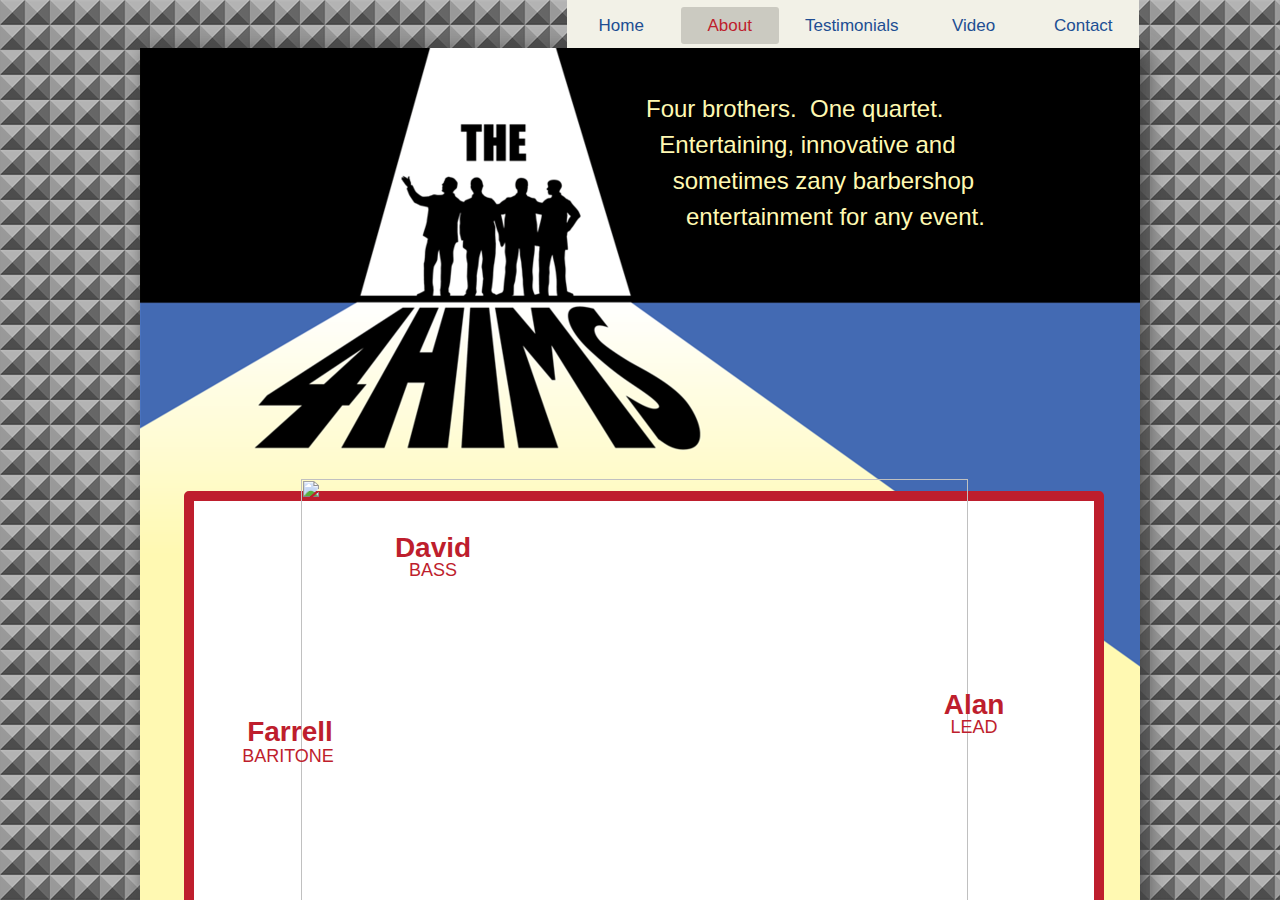
==== about.html @ 3b6078d9 "initial commit" ====
<!DOCTYPE html>
<!-- saved from url=(0074)https://web.archive.org/web/20180715081155/http://www.4hims.com/about.html -->
<html lang="en" dir="ltr" data-tcc-ignore="">
  <head>
    <meta http-equiv="Content-Type" content="text/html; charset=UTF-8">
    <script type="text/javascript" src="./about_files/300lo.json"></script><script type="text/javascript" src="./about_files/1.txt"></script><script src="./about_files/analytics.js" type="text/javascript"></script>
    <script type="text/javascript">window.addEventListener('DOMContentLoaded',function(){var v=archive_analytics.values;v.service='wb';v.server_name='wwwb-app224.us.archive.org';v.server_ms=283;archive_analytics.send_pageview({});});</script>
    <script type="text/javascript" src="./about_files/bundle-playback.js" charset="utf-8"></script>
    <script type="text/javascript" src="./about_files/wombat.js" charset="utf-8"></script>
    <script type="text/javascript">
      __wm.init("https://web.archive.org/web");
      __wm.wombat("http://www.4hims.com:80/about.html","20180715081155","https://web.archive.org/","web","/_static/",
           "1531642315");
    </script>
    <link rel="stylesheet" type="text/css" href="./about_files/banner-styles.css">
    <link rel="stylesheet" type="text/css" href="./about_files/iconochive.css">
    <!-- End Wayback Rewrite JS Include -->
    <title>About</title>
    <meta http-equiv="X-UA-Compatible" content="IE=edge,chrome=1">
    <link rel="stylesheet" type="text/css" href="./about_files/css">
    <link rel="stylesheet" type="text/css" href="./about_files/css(1)">
    <link rel="stylesheet" type="text/css" href="./about_files/site.css">
    <script> if (typeof ($sf) === "undefined") { $sf = { baseUrl: "https://web.archive.org/web/20180715081155/https://img4.wsimg.com/wst/v7/WSB7_J_20151009_1433_more-dict_8014/v2", skin: "app", preload: 0, require: { jquery: "https://web.archive.org/web/20180715081155/https://img4.wsimg.com/wst/v7/WSB7_J_20151009_1433_more-dict_8014/v2/libs/jquery/jq.js", paths: { "wsbcore": "common/wsb/core", "knockout": "libs/knockout/knockout" } } }; } </script><script id="duel" src="./about_files/duel.js"></script><script charset="utf-8" async="" src="./about_files/jq.js"></script><script> define('jquery', ['jq!starfield/jquery.mod'], function(m) { return m; }); define('appconfig', [], { documentDownloadBaseUrl: 'https://web.archive.org/web/20180715081155/http://nebula.wsimg.com' }); </script>
    <meta http-equiv="Content-Location" content="about.html">
    <meta name="generator" content="Starfield Technologies; Go Daddy Website Builder 7.0.5350">
    <meta property="og:type" content="website">
    <meta property="og:title" content="About">
    <meta property="og:site_name" content="The 4 Hims">
    <meta property="og:url" content="https://web.archive.org/web/20180715081155/http://4hims.com/about.html">
    <meta property="og:image" content="//web.archive.org/web/20180715081155im_/http://nebula.wsimg.com/2440d87da1da77e76c2a30c4ab5cdee6?AccessKeyId=3E185FDCDA53F4D11194&amp;disposition=0&amp;alloworigin=1">
    <script charset="utf-8" async="" src="./about_files/cookiemanager.js"></script><script charset="utf-8" async="" src="./about_files/iebackground.js"></script>
    <style type="text/css">.at-icon{fill:#fff;border:0}.at-icon-wrapper{display:inline-block;overflow:hidden}a .at-icon-wrapper{cursor:pointer}.at-rounded,.at-rounded-element .at-icon-wrapper{border-radius:12%}.at-circular,.at-circular-element .at-icon-wrapper{border-radius:50%}.addthis_32x32_style .at-icon{width:2pc;height:2pc}.addthis_24x24_style .at-icon{width:24px;height:24px}.addthis_20x20_style .at-icon{width:20px;height:20px}.addthis_16x16_style .at-icon{width:1pc;height:1pc}#at16lb{display:none;position:absolute;top:0;left:0;width:100%;height:100%;z-index:1001;background-color:#000;opacity:.001}#at_complete,#at_error,#at_share,#at_success{position:static!important}.at15dn{display:none}#at15s,#at16p,#at16p form input,#at16p label,#at16p textarea,#at_share .at_item{font-family:arial,helvetica,tahoma,verdana,sans-serif!important;font-size:9pt!important;outline-style:none;outline-width:0;line-height:1em}* html #at15s.mmborder{position:absolute!important}#at15s.mmborder{position:fixed!important;width:250px!important}#at15s{background:url('background.png');float:none;line-height:1em;margin:0;overflow:visible;padding:5px;text-align:left;position:absolute}#at15s a,#at15s span{outline:0;direction:ltr;text-transform:none}#at15s .at-label{margin-left:5px}#at15s .at-icon-wrapper{width:1pc;height:1pc;vertical-align:middle}#at15s .at-icon{width:1pc;height:1pc}.at4-icon{display:inline-block;background-repeat:no-repeat;background-position:top left;margin:0;overflow:hidden;cursor:pointer}.addthis_16x16_style .at4-icon,.addthis_default_style .at4-icon,.at4-icon,.at-16x16{width:1pc;height:1pc;line-height:1pc;background-size:1pc!important}.addthis_32x32_style .at4-icon,.at-32x32{width:2pc;height:2pc;line-height:2pc;background-size:2pc!important}.addthis_24x24_style .at4-icon,.at-24x24{width:24px;height:24px;line-height:24px;background-size:24px!important}.addthis_20x20_style .at4-icon,.at-20x20{width:20px;height:20px;line-height:20px;background-size:20px!important}.at4-icon.circular,.circular .at4-icon,.circular.aticon{border-radius:50%}.at4-icon.rounded,.rounded .at4-icon{border-radius:4px}.at4-icon-left{float:left}#at15s .at4-icon{text-indent:20px;padding:0;overflow:visible;white-space:nowrap;background-size:1pc;width:1pc;height:1pc;background-position:top left;display:inline-block;line-height:1pc}.addthis_vertical_style .at4-icon,.at4-follow-container .at4-icon{margin-right:5px}html>body #at15s{width:250px!important}#at15s.atm{background:none!important;padding:0!important;width:10pc!important}#at15s_inner{background:#fff;border:1px solid #fff;margin:0}#at15s_head{position:relative;background:#f2f2f2;padding:4px;cursor:default;border-bottom:1px solid #e5e5e5}.at15s_head_success{background:#cafd99!important;border-bottom:1px solid #a9d582!important}.at15s_head_success a,.at15s_head_success span{color:#000!important;text-decoration:none}#at15s_brand,#at15sptx,#at16_brand{position:absolute}#at15s_brand{top:4px;right:4px}.at15s_brandx{right:20px!important}a#at15sptx{top:4px;right:4px;text-decoration:none;color:#4c4c4c;font-weight:700}#at15sptx:hover{text-decoration:underline}#at16_brand{top:5px;right:30px;cursor:default}#at_hover{padding:4px}#at_hover .at_item,#at_share .at_item{background:#fff!important;float:left!important;color:#4c4c4c!important}#at_share .at_item .at-icon-wrapper{margin-right:5px}#at_hover .at_bold{font-weight:700;color:#000!important}#at_hover .at_item{width:7pc!important;padding:2px 3px!important;margin:1px;text-decoration:none!important}#at_hover .at_item.athov,#at_hover .at_item:focus,#at_hover .at_item:hover{margin:0!important}#at_hover .at_item.athov,#at_hover .at_item:focus,#at_hover .at_item:hover,#at_share .at_item.athov,#at_share .at_item:hover{background:#f2f2f2!important;border:1px solid #e5e5e5;color:#000!important;text-decoration:none}.ipad #at_hover .at_item:focus{background:#fff!important;border:1px solid #fff}.at15t{display:block!important;height:1pc!important;line-height:1pc!important;padding-left:20px!important;background-position:0 0;text-align:left}.addthis_button,.at15t{cursor:pointer}.addthis_toolbox a.at300b,.addthis_toolbox a.at300m{width:auto}.addthis_toolbox a{margin-bottom:5px;line-height:initial}.addthis_toolbox.addthis_vertical_style{width:200px}.addthis_button_facebook_like .fb_iframe_widget{line-height:100%}.addthis_button_facebook_like iframe.fb_iframe_widget_lift{max-width:none}.addthis_toolbox a.addthis_button_counter,.addthis_toolbox a.addthis_button_facebook_like,.addthis_toolbox a.addthis_button_facebook_send,.addthis_toolbox a.addthis_button_facebook_share,.addthis_toolbox a.addthis_button_foursquare,.addthis_toolbox a.addthis_button_google_plusone,.addthis_toolbox a.addthis_button_linkedin_counter,.addthis_toolbox a.addthis_button_pinterest_pinit,.addthis_toolbox a.addthis_button_stumbleupon_badge,.addthis_toolbox a.addthis_button_tweet{display:inline-block}.at-share-tbx-element .google_plusone_iframe_widget>span>div{vertical-align:top!important}.addthis_toolbox span.addthis_follow_label{display:none}.addthis_toolbox.addthis_vertical_style span.addthis_follow_label{display:block;white-space:nowrap}.addthis_toolbox.addthis_vertical_style a{display:block}.addthis_toolbox.addthis_vertical_style.addthis_32x32_style a{line-height:2pc;height:2pc}.addthis_toolbox.addthis_vertical_style .at300bs{margin-right:4px;float:left}.addthis_toolbox.addthis_20x20_style span{line-height:20px}.addthis_toolbox.addthis_32x32_style span{line-height:2pc}.addthis_toolbox.addthis_pill_combo_style .addthis_button_compact .at15t_compact,.addthis_toolbox.addthis_pill_combo_style a{float:left}.addthis_toolbox.addthis_pill_combo_style a.addthis_button_tweet{margin-top:-2px}.addthis_toolbox.addthis_pill_combo_style .addthis_button_compact .at15t_compact{margin-right:4px}.addthis_default_style .addthis_separator{margin:0 5px;display:inline}div.atclear{clear:both}.addthis_default_style .addthis_separator,.addthis_default_style .at4-icon,.addthis_default_style .at300b,.addthis_default_style .at300bo,.addthis_default_style .at300bs,.addthis_default_style .at300m{float:left}.at300b img,.at300bo img{border:0}a.at300b .at4-icon,a.at300m .at4-icon{display:block}.addthis_default_style .at300b,.addthis_default_style .at300bo,.addthis_default_style .at300m{padding:0 2px}.at300b,.at300bo,.at300bs,.at300m{cursor:pointer}.addthis_button_facebook_like.at300b:hover,.addthis_button_facebook_like.at300bs:hover,.addthis_button_facebook_send.at300b:hover,.addthis_button_facebook_send.at300bs:hover{opacity:1}.addthis_20x20_style .at15t,.addthis_20x20_style .at300bs{overflow:hidden;display:block;height:20px!important;width:20px!important;line-height:20px!important}.addthis_32x32_style .at15t,.addthis_32x32_style .at300bs{overflow:hidden;display:block;height:2pc!important;width:2pc!important;line-height:2pc!important}.at300bs{overflow:hidden;display:block;background-position:0 0;height:1pc;width:1pc;line-height:1pc!important}.addthis_default_style .at15t_compact,.addthis_default_style .at15t_expanded{margin-right:4px}#at_share .at_item{width:123px!important;padding:4px;margin-right:2px;border:1px solid #fff}#at16p{background:url('background.png');z-index:10000001;position:absolute;top:50%;left:50%;width:300px;padding:10px;margin:0 auto;margin-top:-185px;margin-left:-155px;font-family:arial,helvetica,tahoma,verdana,sans-serif;font-size:9pt;color:#5e5e5e}#at_share{margin:0;padding:0}#at16pt{position:relative;background:#f2f2f2;height:13px;padding:5px 10px}#at16pt a,#at16pt h4{font-weight:700}#at16pt h4{display:inline;margin:0;padding:0;font-size:9pt;color:#4c4c4c;cursor:default}#at16pt a{position:absolute;top:5px;right:10px;color:#4c4c4c;text-decoration:none;padding:2px}#at15sptx:focus,#at16pt a:focus{outline:thin dotted}#at15s #at16pf a{top:1px}#_atssh{width:1px!important;height:1px!important;border:0!important}.atm{width:10pc!important;padding:0;margin:0;line-height:9pt;letter-spacing:normal;font-family:arial,helvetica,tahoma,verdana,sans-serif;font-size:9pt;color:#444;background:url('background.png');padding:4px}.atm-f{text-align:right;border-top:1px solid #ddd;padding:5px 8px}.atm-i{background:#fff;border:1px solid #d5d6d6;padding:0;margin:0;box-shadow:1px 1px 5px rgba(0,0,0,.15)}.atm-s{margin:0!important;padding:0!important}.atm-s a:focus{border:transparent;outline:0;transition:none}#at_hover.atm-s a,.atm-s a{display:block;text-decoration:none;padding:4px 10px;color:#235dab!important;font-weight:400;font-style:normal;transition:none}#at_hover.atm-s .at_bold{color:#235dab!important}#at_hover.atm-s a:hover,.atm-s a:hover{background:#2095f0;text-decoration:none;color:#fff!important}#at_hover.atm-s .at_bold{font-weight:700}#at_hover.atm-s a:hover .at_bold{color:#fff!important}.atm-s a .at-label{vertical-align:middle;margin-left:5px;direction:ltr}.at_PinItButton{display:block;width:40px;height:20px;padding:0;margin:0;background-image:url(https://web.archive.org/web/20180715081155///s7.addthis.com/static/t00/pinit00.png);background-repeat:no-repeat}.at_PinItButton:hover{background-position:0 -20px}.addthis_toolbox .addthis_button_pinterest_pinit{position:relative}.at-share-tbx-element .fb_iframe_widget span{vertical-align:baseline!important}#at16pf{height:auto;text-align:right;padding:4px 8px}.at-privacy-info{position:absolute;left:7px;bottom:7px;cursor:pointer;text-decoration:none;font-family:helvetica,arial,sans-serif;font-size:10px;line-height:9pt;letter-spacing:.2px;color:#666}.at-privacy-info:hover{color:#000}.body .wsb-social-share .wsb-social-share-button-vert{padding-top:0;padding-bottom:0}.body .wsb-social-share.addthis_counter_style .addthis_button_tweet.wsb-social-share-button{padding-top:40px}.body .wsb-social-share.addthis_counter_style .addthis_button_google_plusone.wsb-social-share-button{padding-top:0}.body .wsb-social-share.addthis_counter_style .addthis_button_facebook_like.wsb-social-share-button{padding-top:21px}@media print{#at4-follow,#at4-share,#at4-thankyou,#at4-whatsnext,#at4m-mobile,#at15s,.at4,.at4-recommended{display:none!important}}@media screen and (max-width:400px){.at4win{width:100%}}@media screen and (max-height:700px) and (max-width:400px){.at4-thankyou-inner .at4-recommended-container{height:122px;overflow:hidden}.at4-thankyou-inner .at4-recommended .at4-recommended-item:first-child{border-bottom:1px solid #c5c5c5}}</style>
    <style type="text/css">.at-branding-logo{font-family:helvetica,arial,sans-serif;text-decoration:none;font-size:10px;display:inline-block;margin:2px 0;letter-spacing:.2px}.at-branding-logo .at-branding-icon{background-image:url("[data-uri]")}.at-branding-logo .at-branding-icon,.at-branding-logo .at-privacy-icon{display:inline-block;height:10px;width:10px;margin-left:4px;margin-right:3px;margin-bottom:-1px;background-repeat:no-repeat}.at-branding-logo .at-privacy-icon{background-image:url("[data-uri]")}.at-branding-logo span{text-decoration:none}.at-branding-logo .at-branding-addthis,.at-branding-logo .at-branding-powered-by{color:#666}.at-branding-logo .at-branding-addthis:hover{color:#333}.at-cv-with-image .at-branding-addthis,.at-cv-with-image .at-branding-addthis:hover{color:#fff}a.at-branding-logo:visited{color:initial}.at-branding-info{display:inline-block;padding:0 5px;color:#666;border:1px solid #666;border-radius:50%;font-size:10px;line-height:9pt;opacity:.7;transition:all .3s ease;text-decoration:none}.at-branding-info span{border:0;clip:rect(0 0 0 0);height:1px;margin:-1px;overflow:hidden;padding:0;position:absolute;width:1px}.at-branding-info:before{content:'i';font-family:Times New Roman}.at-branding-info:hover{color:#0780df;border-color:#0780df}</style>
    <script type="text/javascript" charset="utf-8" async="" src="./about_files/layers.b01bacf303e2cf5c81a0.js"></script>
    <style type="text/css">.at-share-dock.atss{top:auto;left:0;right:0;bottom:0;width:100%;max-width:100%;z-index:1000200;box-shadow:0 0 1px 1px #e2dfe2}.at-share-dock.at-share-dock-zindex-hide{z-index:-1!important}.at-share-dock.atss-top{bottom:auto;top:0}.at-share-dock a{width:auto;transition:none;color:#fff;text-decoration:none;box-sizing:content-box;-webkit-box-sizing:content-box;-moz-box-sizing:content-box}.at-share-dock a:hover{width:auto}.at-share-dock .at4-count{height:43px;padding:5px 0 0;line-height:20px;background:#fff;font-family:Helvetica neue,arial}.at-share-dock .at4-count span{width:100%}.at-share-dock .at4-count .at4-share-label{color:#848484;font-size:10px;letter-spacing:1px}.at-share-dock .at4-count .at4-counter{top:2px;position:relative;display:block;color:#222;font-size:22px}.at-share-dock.at-shfs-medium .at4-count{height:36px;line-height:1pc;padding-top:4px}.at-share-dock.at-shfs-medium .at4-count .at4-counter{font-size:18px}.at-share-dock.at-shfs-medium .at-share-btn .at-icon-wrapper,.at-share-dock.at-shfs-medium a .at-icon-wrapper{padding:6px 0}.at-share-dock.at-shfs-small .at4-count{height:26px;line-height:1;padding-top:3px}.at-share-dock.at-shfs-small .at4-count .at4-share-label{font-size:8px}.at-share-dock.at-shfs-small .at4-count .at4-counter{font-size:14px}.at-share-dock.at-shfs-small .at-share-btn .at-icon-wrapper,.at-share-dock.at-shfs-small a .at-icon-wrapper{padding:4px 0}</style>
    <style type="text/css">div.at-share-close-control.ats-dark,div.at-share-open-control-left.ats-dark,div.at-share-open-control-right.ats-dark{background:#262b30}div.at-share-close-control.ats-light,div.at-share-open-control-left.ats-light,div.at-share-open-control-right.ats-light{background:#fff}div.at-share-close-control.ats-gray,div.at-share-open-control-left.ats-gray,div.at-share-open-control-right.ats-gray{background:#f2f2f2}.atss{position:fixed;top:20%;width:3pc;z-index:100020;background:none}.at-share-close-control{position:relative;width:3pc;overflow:auto}.at-share-open-control-left{position:fixed;top:20%;z-index:100020;left:0;width:22px}.at-share-close-control .at4-arrow.at-left{float:right}.atss-left{left:0;float:left;right:auto}.atss-right{left:auto;float:right;right:0}.atss-right.at-share-close-control .at4-arrow.at-right{position:relative;right:0;overflow:auto}.atss-right.at-share-close-control .at4-arrow{float:left}.at-share-open-control-right{position:fixed;top:20%;z-index:100020;right:0;width:22px;float:right}.atss-right .at-share-close-control .at4-arrow{float:left}.atss.atss-right a{float:right}.atss.atss-right .at4-share-title{float:right;overflow:hidden}.atss .at-share-btn,.atss a{position:relative;display:block;width:3pc;margin:0;outline-offset:-1px;text-align:center;float:left;transition:width .15s ease-in-out;overflow:hidden;background:#e8e8e8;z-index:100030;cursor:pointer}.at-share-btn::-moz-focus-inner{border:0;padding:0}.atss-right .at-share-btn{float:right}.atss .at-share-btn{border:0;padding:0}.atss .at-share-btn:focus,.atss .at-share-btn:hover,.atss a:focus,.atss a:hover{width:4pc}.atss .at-share-btn .at-icon-wrapper,.atss a .at-icon-wrapper{display:block;padding:8px 0}.atss .at-share-btn:last-child,.atss a:last-child{border:none}.atss .at-share-btn span .at-icon,.atss a span .at-icon{position:relative;top:0;left:0;display:block;background-repeat:no-repeat;background-position:50% 50%;width:2pc;height:2pc;line-height:2pc;border:none;padding:0;margin:0 auto;overflow:hidden;cursor:pointer;cursor:hand}.at4-share .at-custom-sidebar-counter{font-family:Helvetica neue,arial;vertical-align:top;margin-right:4px;display:inline-block;text-align:center}.at4-share .at-custom-sidebar-count{font-size:17px;line-height:1.25em;color:#222}.at4-share .at-custom-sidebar-text{font-size:9px;line-height:1.25em;color:#888;letter-spacing:1px}.at4-share .at4-share-count-container{position:absolute;left:0;right:auto;top:auto;bottom:0;width:100%;color:#fff;background:inherit}.at4-share .at4-share-count,.at4-share .at4-share-count-container{line-height:1pc;font-size:10px}.at4-share .at4-share-count{text-indent:0;font-family:Arial,Helvetica Neue,Helvetica,sans-serif;font-weight:200;width:100%;height:1pc}.at4-share .at4-share-count-anchor{padding-bottom:8px;text-decoration:none;transition:padding .15s ease-in-out .15s,width .15s ease-in-out}</style>
    <style type="text/css">#at4-drawer-outer-container{top:0;width:20pc;position:fixed}#at4-drawer-outer-container.at4-drawer-inline{position:relative}#at4-drawer-outer-container.at4-drawer-inline.at4-drawer-right{float:right;right:0;left:auto}#at4-drawer-outer-container.at4-drawer-inline.at4-drawer-left{float:left;left:0;right:auto}#at4-drawer-outer-container.at4-drawer-shown,#at4-drawer-outer-container.at4-drawer-shown *{z-index:999999}#at4-drawer-outer-container,#at4-drawer-outer-container .at4-drawer-outer,#at-drawer{height:100%;overflow-y:auto;overflow-x:hidden}.at4-drawer-push-content-right-back{position:relative;right:0}.at4-drawer-push-content-right{position:relative;left:20pc!important}.at4-drawer-push-content-left-back{position:relative;left:0}.at4-drawer-push-content-left{position:relative;right:20pc!important}#at4-drawer-outer-container.at4-drawer-right{left:auto;right:-20pc}#at4-drawer-outer-container.at4-drawer-left{right:auto;left:-20pc}#at4-drawer-outer-container.at4-drawer-shown.at4-drawer-right{left:auto;right:0}#at4-drawer-outer-container.at4-drawer-shown.at4-drawer-left{right:auto;left:0}#at-drawer{top:0;z-index:9999999;height:100%;animation-duration:.4s}#at-drawer.drawer-push.at-right{right:-20pc}#at-drawer.drawer-push.at-left{left:-20pc}#at-drawer .at-recommended-label{padding:0 0 0 20px;color:#999;line-height:3pc;font-size:18px;font-weight:300;cursor:default}#at-drawer-arrow{width:30px;height:5pc}#at-drawer-arrow.ats-dark{background:#262b30}#at-drawer-arrow.ats-gray{background:#f2f2f2}#at-drawer-open-arrow{background-image:url([data-uri]);background-repeat:no-repeat;width:13px;height:23px;margin:28px 0 0 8px}.at-left #at-drawer-open-arrow{background-position:0 -46px}.ats-dark #at-drawer-open-arrow{background-position:0 -23px}.ats-dark.at-left #at-drawer-open-arrow{background-position:0 -69px}#at-drawer-arrow.at4-drawer-modern-browsers{position:fixed;top:40%;background-repeat:no-repeat;background-position:0 0!important;z-index:9999999}.at4-drawer-inline #at-drawer-arrow{position:absolute}#at-drawer-arrow.at4-drawer-modern-browsers.at-right{right:0}#at-drawer-arrow.at4-drawer-modern-browsers.at-left{left:0}.at4-drawer-push-animation-left{transition:left .4s ease-in-out .15s}.at4-drawer-push-animation-right{transition:right .4s ease-in-out .15s}#at-drawer.drawer-push.at4-drawer-push-animation-right{right:0}#at-drawer.drawer-push.at4-drawer-push-animation-right-back{right:-20pc!important}#at-drawer.drawer-push.at4-drawer-push-animation-left{left:0}#at-drawer.drawer-push.at4-drawer-push-animation-left-back{left:-20pc!important}#at-drawer .at4-closebutton.drawer-close{content:'X';color:#999;display:block;position:absolute;margin:0;top:0;right:0;width:3pc;height:45px;line-height:45px;overflow:hidden;opacity:.5}#at-drawer.ats-dark .at4-closebutton.drawer-close{color:#fff}#at-drawer .at4-closebutton.drawer-close:hover{opacity:1}#at-drawer.ats-dark.at4-recommended .at4-logo-container a{color:#666}#at-drawer.at4-recommended .at4-recommended-vertical{padding:0}#at-drawer.at4-recommended .at4-recommended-item .sponsored-label{margin:2px 0 0 21px;color:#ddd}#at-drawer.at4-recommended .at4-recommended-vertical .at4-recommended-item{position:relative;padding:0;width:20pc;height:180px;margin:0}#at-drawer.at4-recommended .at4-recommended-vertical .at4-recommended-item .at4-recommended-item-img a:after{content:'';position:absolute;top:0;left:0;right:0;bottom:0;background:rgba(0,0,0,.65);z-index:1000000;transition:all .2s ease-in-out}#at-drawer.at4-recommended .at4-recommended-vertical .at4-recommended-item.at-hover .at4-recommended-item-img a:after{background:rgba(0,0,0,.8)}#at-drawer .at4-recommended-vertical .at4-recommended-item .at4-recommended-item-img,#at-drawer .at4-recommended-vertical .at4-recommended-item .at4-recommended-item-img a,#at-drawer .at4-recommended-vertical .at4-recommended-item .at4-recommended-item-img img{width:20pc;height:180px;float:none}#at-drawer .at4-recommended-vertical .at4-recommended-item .at4-recommended-item-caption{width:100%;position:absolute;bottom:0;left:0;height:70px}#at-drawer .at4-recommended-vertical .at4-recommended-item .at4-recommended-item-caption .at-h4{color:#fff;position:absolute;height:52px;top:0;left:20px;right:20px;margin:0;padding:0;line-height:25px;font-size:20px;font-weight:600;z-index:1000001;text-decoration:none;text-transform:none}#at-drawer.at4-recommended .at4-recommended-vertical .at4-recommended-item .at4-recommended-item-caption .at-h4 a:hover{text-decoration:none}#at-drawer.at4-recommended .at4-recommended-vertical .at4-recommended-item .at4-recommended-item-caption .at-h4 a:link{color:#fff}#at-drawer.at4-recommended .at4-recommended-vertical .at4-recommended-item .at4-recommended-item-caption small{position:absolute;top:auto;bottom:10px;left:20px;width:auto;color:#ccc}#at-drawer.at4-recommended .at4-logo-container{margin-left:20px}#at-drawer.ats-dark.at4-recommended .at4-logo-container a:hover{color:#fff}#at-drawer.at4-recommended .at-logo{margin:0}</style>
    <style type="text/css">.at4-follow.at-mobile{display:none!important}.at4-follow{position:fixed;top:0;right:0;font-weight:400;color:#666;cursor:default;z-index:10001}.at4-follow .at4-follow-inner{position:relative;padding:10px 24px 10px 15px}.at4-follow-inner,.at-follow-open-control{border:0 solid #c5c5c5;border-width:1px 0 1px 1px;margin-top:-1px}.at4-follow .at4-follow-container{margin-left:9pt}.at4-follow.at4-follow-24 .at4-follow-container{height:24px;line-height:23px;font-size:13px}.at4-follow.at4-follow-32 .at4-follow-container{width:15pc;height:2pc;line-height:2pc;font-size:14px}.at4-follow .at4-follow-container .at-follow-label{display:inline-block;height:24px;line-height:24px;margin-right:10px;padding:0;cursor:default;float:left}.at4-follow .at4-follow-container .at-icon-wrapper{height:24px;width:24px}.at4-follow.ats-transparent .at4-follow-inner,.at-follow-open-control.ats-transparent{border-color:transparent}.at4-follow.ats-dark .at4-follow-inner,.at-follow-open-control.ats-dark{background:#262b30;border-color:#000;color:#fff}.at4-follow.ats-dark .at-follow-close-control{background-color:#262b30}.at4-follow.ats-light .at4-follow-inner{background:#fff;border-color:#c5c5c5}.at4-follow.ats-gray .at4-follow-inner,.at-follow-open-control.ats-gray{background:#f2f2f2;border-color:#c5c5c5}.at4-follow.ats-light .at4-follow-close-control,.at-follow-open-control.ats-light{background:#e5e5e5}.at4-follow .at4-follow-inner .at4-follow-close-control{position:absolute;top:0;bottom:0;left:0;width:20px;cursor:pointer;display:none}.at4-follow .at4-follow-inner .at4-follow-close-control div{display:block;line-height:20px;text-indent:-9999em;margin-top:calc(50% + 1px);overflow:hidden}.at-follow-open-control div.at4-arrow.at-left{background-position:0 -2px}.at-follow-open-control{position:fixed;height:35px;top:0;right:0;padding-top:10px;z-index:10002}.at-follow-btn{margin:0 5px 5px 0;padding:0;outline-offset:-1px;display:inline-block;box-sizing:content-box;transition:all .2s ease-in-out}.at-follow-btn:focus,.at-follow-btn:hover{transform:translateY(-4px)}.at4-follow-24 .at-follow-btn{height:25px;line-height:0;width:25px}</style>
    <style type="text/css">.at-follow-tbx-element .at300b,.at-follow-tbx-element .at300m{display:inline-block;width:auto;padding:0;margin:0 2px 5px;outline-offset:-1px;transition:all .2s ease-in-out}.at-follow-tbx-element .at300b:focus,.at-follow-tbx-element .at300b:hover,.at-follow-tbx-element .at300m:focus,.at-follow-tbx-element .at300m:hover{transform:translateY(-4px)}.at-follow-tbx-element .addthis_vertical_style .at300b,.at-follow-tbx-element .addthis_vertical_style .at300m{display:block}.at-follow-tbx-element .addthis_vertical_style .at300b .addthis_follow_label,.at-follow-tbx-element .addthis_vertical_style .at300b .at-icon-wrapper,.at-follow-tbx-element .addthis_vertical_style .at300m .addthis_follow_label,.at-follow-tbx-element .addthis_vertical_style .at300m .at-icon-wrapper{display:inline-block;vertical-align:middle;margin-right:5px}.at-follow-tbx-element .addthis_vertical_style .at300b:focus,.at-follow-tbx-element .addthis_vertical_style .at300b:hover,.at-follow-tbx-element .addthis_vertical_style .at300m:focus,.at-follow-tbx-element .addthis_vertical_style .at300m:hover{transform:none}</style>
    <style type="text/css">.at4-jumboshare .at-share-btn{display:inline-block;margin-right:13px;margin-top:13px}.at4-jumboshare .at-share-btn .at-icon{float:left}.at4-jumboshare .at-share-btn .at300bs{display:inline-block;float:left;cursor:pointer}.at4-jumboshare .at4-mobile .at-share-btn .at-icon,.at4-jumboshare .at4-mobile .at-share-btn .at-icon-wrapper{margin:0;padding:0}.at4-jumboshare .at4-mobile .at-share-btn{padding:0}.at4-jumboshare .at4-mobile .at-share-btn .at-label{display:none}.at4-jumboshare .at4-count{font-size:60px;line-height:60px;font-family:Helvetica neue,arial;font-weight:700}.at4-jumboshare .at4-count-container{display:table-cell;text-align:center;min-width:200px;vertical-align:middle;border-right:1px solid #ccc;padding-right:20px}.at4-jumboshare .at4-share-container{display:table-cell;vertical-align:middle;padding-left:20px}.at4-jumboshare .at4-share-container.at-share-tbx-element{padding-top:0}.at4-jumboshare .at4-title{position:relative;font-size:18px;line-height:18px;bottom:2px}.at4-jumboshare .at4-spacer{height:1px;display:block;visibility:hidden;opacity:0}.at4-jumboshare .at-share-btn{display:inline-block;margin:0 2px;line-height:0;padding:0;overflow:hidden;text-decoration:none;text-transform:none;color:#fff;cursor:pointer;transition:all .2s ease-in-out;border:0;background-color:transparent}.at4-jumboshare .at-share-btn:focus,.at4-jumboshare .at-share-btn:hover{transform:translateY(-4px);color:#fff;text-decoration:none}.at4-jumboshare .at-label{font-family:helvetica neue,helvetica,arial,sans-serif;font-size:9pt;padding:0 15px 0 0;margin:0;height:2pc;line-height:2pc;background:none}.at4-jumboshare .at-share-btn:hover,.at4-jumboshare .at-share-btn:link{text-decoration:none}.at4-jumboshare .at-share-btn::-moz-focus-inner{border:0;padding:0}.at4-jumboshare.at-mobile .at-label{display:none}</style>
    <style type="text/css">.at4-recommendedbox-outer-container{display:inline}.at4-recommended-outer{position:static}.at4-recommended{top:20%;margin:0;text-align:center;font-weight:400;font-size:13px;line-height:17px;color:#666}.at4-recommended.at-inline .at4-recommended-horizontal{text-align:left}.at4-recommended-recommendedbox{padding:0;z-index:inherit}.at4-recommended-recommended{padding:40px 0}.at4-recommended-horizontal{max-height:340px}.at4-recommended.at-medium .at4-recommended-horizontal{max-height:15pc}.at4-recommended.at4-minimal.at-medium .at4-recommended-horizontal{padding-top:10px;max-height:230px}.at4-recommended-text-only .at4-recommended-horizontal{max-height:130px}.at4-recommended-horizontal{padding-top:5px;overflow-y:hidden}.at4-minimal{background:none;color:#000;border:none!important;box-shadow:none!important}@media screen and (max-width:900px){.at4-recommended-horizontal .at4-recommended-item,.at4-recommended-horizontal .at4-recommended-item .at4-recommended-item-img{width:15pc}}.at4-recommended.at4-minimal .at4-recommended-horizontal .at4-recommended-item .at4-recommended-item-caption{padding:0 0 10px}.at4-recommended.at4-minimal .at4-recommended-horizontal .at4-recommended-item-caption{padding:20px 0 0!important}.addthis-smartlayers .at4-recommended .at-h3.at-recommended-label{margin:0;padding:0;font-weight:300;font-size:18px;line-height:24px;color:#464646;width:100%;display:inline-block;zoom:1}.addthis-smartlayers .at4-recommended.at-inline .at-h3.at-recommended-label{text-align:left}#at4-thankyou .addthis-smartlayers .at4-recommended.at-inline .at-h3.at-recommended-label{text-align:center}.at4-recommended .at4-recommended-item{display:inline-block;zoom:1;position:relative;background:#fff;border:1px solid #c5c5c5;width:200px;margin:10px}.addthis_recommended_horizontal .at4-recommended-item{border:none}.at4-recommended .at4-recommended-item .sponsored-label{color:#666;font-size:9px;position:absolute;top:-20px}.at4-recommended .at4-recommended-item-img .at-tli,.at4-recommended .at4-recommended-item-img a{position:absolute;left:0}.at4-recommended.at-inline .at4-recommended-horizontal .at4-recommended-item{margin:10px 20px 0 0}.at4-recommended.at-medium .at4-recommended-horizontal .at4-recommended-item{margin:10px 10px 0 0}.at4-recommended.at-medium .at4-recommended-item{width:140px;overflow:hidden}.at4-recommended .at4-recommended-item .at4-recommended-item-img{position:relative;text-align:center;width:100%;height:200px;line-height:0;overflow:hidden}.at4-recommended .at4-recommended-item .at4-recommended-item-img a{display:block;width:100%;height:200px}.at4-recommended.at-medium .at4-recommended-item .at4-recommended-item-img,.at4-recommended.at-medium .at4-recommended-item .at4-recommended-item-img a{height:140px}.at4-recommended .at4-recommended-item .at4-recommended-item-img img{position:absolute;top:0;left:0;min-height:0;min-width:0;max-height:none;max-width:none;margin:0;padding:0}.at4-recommended .at4-recommended-item .at4-recommended-item-caption{height:74px;overflow:hidden;padding:20px;text-align:left;-ms-box-sizing:content-box;-o-box-sizing:content-box;box-sizing:content-box}.at4-recommended.at-medium .at4-recommended-item .at4-recommended-item-caption{height:50px;padding:15px}.at4-recommended .at4-recommended-item .at4-recommended-item-caption .at-h4{height:54px;margin:0 0 5px;padding:0;overflow:hidden;word-wrap:break-word;font-size:14px;font-weight:400;line-height:18px;text-align:left}.at4-recommended.at-medium .at4-recommended-item .at4-recommended-item-caption .at-h4{font-size:9pt;line-height:1pc;height:33px}.at4-recommended .at4-recommended-item:hover .at4-recommended-item-caption .at-h4{text-decoration:underline}.at4-recommended a:link,.at4-recommended a:visited{text-decoration:none;color:#464646}.at4-recommended .at4-recommended-item .at4-recommended-item-caption .at-h4 a:hover{text-decoration:underline;color:#000}.at4-recommended .at4-recommended-item .at4-recommended-item-caption small{display:block;white-space:nowrap;overflow:hidden;text-overflow:ellipsis;font-size:11px;color:#666}.at4-recommended.at-medium .at4-recommended-item .at4-recommended-item-caption small{font-size:9px}.at4-recommended .at4-recommended-vertical{padding:15px 0 0}.at4-recommended .at4-recommended-vertical .at4-recommended-item{display:block;width:auto;max-width:100%;height:60px;border:none;margin:0 0 15px;box-shadow:none;background:none}.at4-recommended-vertical .at4-recommended-item .at4-recommended-item-img,.at4-recommended-vertical .at4-recommended-item .at4-recommended-item-img img{width:60px;height:60px;float:left}.at4-recommended-vertical .at4-recommended-item .at4-recommended-item-caption{border-top:none;margin:0;height:60px;padding:3px 5px}.at4-recommended .at4-recommended-vertical .at4-recommended-item .at4-recommended-item-caption .at-h4{height:38px;margin:0}.at4-recommended .at4-recommended-vertical .at4-recommended-item .at4-recommended-item-caption small{position:absolute;bottom:0}.at4-recommended .at-recommended-label.at-vertical{text-align:left}.at4-no-image-light-recommended,.at4-no-image-minimal-recommended{background-color:#f2f2f2!important}.at4-no-image-gray-recommended{background-color:#e6e6e5!important}.at4-no-image-dark-recommended{background-color:#4e555e!important}.at4-recommended .at4-recommended-item-placeholder-img{background-repeat:no-repeat!important;background-position:center!important;width:100%!important;height:100%!important}.at4-recommended-horizontal .at4-no-image-dark-recommended .at4-recommended-item-placeholder-img{background-image:url([data-uri])!important}.at4-recommended-vertical .at4-no-image-dark-recommended .at4-recommended-item-placeholder-img{background-image:url([data-uri])!important}.at4-recommended-horizontal .at4-no-image-gray-recommended .at4-recommended-item-placeholder-img,.at4-recommended-horizontal .at4-no-image-light-recommended .at4-recommended-item-placeholder-img,.at4-recommended-horizontal .at4-no-image-minimal-recommended .at4-recommended-item-placeholder-img{background-image:url([data-uri])!important}.at4-recommended-vertical .at4-no-image-gray-recommended .at4-recommended-item-placeholder-img,.at4-recommended-vertical .at4-no-image-light-recommended .at4-recommended-item-placeholder-img,.at4-recommended-vertical .at4-no-image-minimal-recommended .at4-recommended-item-placeholder-img{background-image:url('background.png')!important}#at-drawer.ats-dark,.at4-recommended.ats-dark .at4-recommended-horizontal .at4-recommended-item-caption,.at4-recommended.ats-dark .at4-recommended-vertical .at4-recommended-item-caption{background:#262b30}#at-drawer.ats-gray,.at4-recommended.ats-gray .at4-recommended-horizontal .at4-recommended-item-caption{background:#f2f2f2}#at-drawer.ats-light,.at4-recommended.ats-light .at4-recommended-horizontal .at4-recommended-item-caption{background:#fff}.at4-recommended.ats-dark .at4-recommended-vertical .at4-recommended-item{background:none}.at4-recommended.ats-dark .at4-recommended-item .at4-recommended-item-caption a:hover,.at4-recommended.ats-dark .at4-recommended-item .at4-recommended-item-caption a:link,.at4-recommended.ats-dark .at4-recommended-item .at4-recommended-item-caption a:visited,.at4-recommended.ats-dark .at4-recommended-item .at4-recommended-item-caption small,.at4-recommended.ats-dark .at4-recommended-item-caption,.at4-recommended.ats-dark .at-logo a:hover,.at4-recommended.ats-dark .at-recommended-label.at-vertical{color:#fff}.at4-recommended-vertical-logo{padding-top:0;text-align:left}.at4-recommended-vertical-logo .at4-logo-container{line-height:10px}.at4-recommended-horizontal-logo{text-align:center}.at4-recommended.at-inline .at4-recommended-horizontal-logo{text-align:left}#at4-thankyou .at4-recommended.at-inline .at4-recommended-horizontal{text-align:center}.at4-recommended .at-logo{margin:10px 0 0;padding:0;height:25px;overflow:auto;-ms-box-sizing:content-box;-o-box-sizing:content-box;box-sizing:content-box}.at4-recommended.at-inline .at4-recommended-horizontal .at-logo{text-align:left}.at4-recommended .at4-logo-container a.at-sponsored-link{color:#666}.at4-recommended-class .at4-logo-container a:hover,.at4-recommendedbox-outer-container .at4-recommended-recommendedbox .at4-logo-container a:hover{color:#000}</style>
    <style type="text/css">.at-recommendedjumbo-outer-container{margin:0;padding:0;border:0;background:none;color:#000}.at-recommendedjumbo-footer{position:relative;width:100%;height:510px;overflow:hidden;transition:all .3s ease-in-out}.at-mobile .at-recommendedjumbo-footer{height:250px}.at-recommendedjumbo-footer #bg-link:after{content:'';position:absolute;top:0;left:0;right:0;bottom:0;background:rgba(0,0,0,.75)}.at-recommendedjumbo-footer:hover #bg-link:after{background:rgba(0,0,0,.85)}.at-recommendedjumbo-footer *,.at-recommendedjumbo-footer :after,.at-recommendedjumbo-footer :before{box-sizing:border-box}.at-recommendedjumbo-footer:hover #at-recommendedjumbo-footer-bg{animation:atRecommendedJumboAnimatedBackground 1s ease-in-out 1;animation-fill-mode:forwards}.at-recommendedjumbo-footer #at-recommendedjumbo-top-holder{position:absolute;top:0;padding:0 40px;width:100%}.at-mobile .at-recommendedjumbo-footer #at-recommendedjumbo-top-holder{padding:0 20px}.at-recommendedjumbo-footer .at-recommendedjumbo-footer-inner{position:relative;text-align:center;font-family:helvetica,arial,sans-serif;z-index:2;width:100%}.at-recommendedjumbo-footer #at-recommendedjumbo-label-holder{margin:40px 0 0;max-height:30px}.at-mobile .at-recommendedjumbo-footer #at-recommendedjumbo-label-holder{margin:20px 0 0;max-height:20px}.at-recommendedjumbo-footer #at-recommendedjumbo-label{font-weight:300;font-size:24px;line-height:24px;color:#fff;margin:0}.at-mobile .at-recommendedjumbo-footer #at-recommendedjumbo-label{font-weight:150;font-size:14px;line-height:14px}.at-recommendedjumbo-footer #at-recommendedjumbo-title-holder{margin:20px 0 0;min-height:3pc;max-height:78pt}.at-mobile .at-recommendedjumbo-footer #at-recommendedjumbo-title-holder{margin:10px 0 0;min-height:24px;max-height:54px}.at-recommendedjumbo-footer #at-recommendedjumbo-content-title{font-size:3pc;line-height:52px;font-weight:700;margin:0}.at-mobile .at-recommendedjumbo-footer #at-recommendedjumbo-content-title{font-size:24px;line-height:27px}.at-recommendedjumbo-footer a{text-decoration:none;color:#fff}.at-recommendedjumbo-footer a:visited{color:#fff}.at-recommendedjumbo-footer small{margin:20px 0 0;display:inline-block;height:2pc;line-height:2pc;font-size:14px;color:#ccc;cursor:default}.at-mobile .at-recommendedjumbo-footer small{margin:10px 0 0;height:14px;line-height:14px;font-size:9pt}.at-recommendedjumbo-footer .at-logo-container{position:absolute;bottom:20px;margin:auto;left:0;right:0}.at-mobile .at-recommendedjumbo-footer .at-logo-container{bottom:10px}.at-recommendedjumbo-footer a.at-sponsored-link{color:#ccc}.at-recommendedjumbo-footer div #at-recommendedjumbo-logo-link{padding:2px 0 0 11px;text-decoration:none;line-height:20px;font-family:helvetica,arial,sans-serif;font-size:9px;color:#ccc}@keyframes atRecommendedJumboAnimatedBackground{0%{transform:scale(1,1)}to{transform:scale(1.1,1.1)}}</style>
    <style type="text/css">.at-resp-share-element{position:relative;padding:0;margin:0;font-size:0;line-height:0}.at-resp-share-element:after,.at-resp-share-element:before{content:" ";display:table}.at-resp-share-element.at-mobile .at4-share-count-container,.at-resp-share-element.at-mobile .at-label{display:none}.at-resp-share-element .at-share-btn{display:inline-block;*display:inline;*zoom:1;margin:0 2px 5px;padding:0;overflow:hidden;line-height:0;text-decoration:none;text-transform:none;color:#fff;cursor:pointer;transition:all .2s ease-in-out;border:0;font-family:helvetica neue,helvetica,arial,sans-serif;background-color:transparent}.at-resp-share-element .at-share-btn::-moz-focus-inner{border:0;padding:0}.at-resp-share-element .at-share-btn:focus,.at-resp-share-element .at-share-btn:hover{transform:translateY(-4px);color:#fff;text-decoration:none}.at-resp-share-element .at-share-btn .at-icon-wrapper{float:left}.at-resp-share-element .at-share-btn.at-share-btn.at-svc-compact:hover{transform:none}.at-resp-share-element .at-share-btn .at-label{font-family:helvetica neue,helvetica,arial,sans-serif;font-size:9pt;padding:0 15px 0 0;margin:0 0 0 5px;height:2pc;line-height:2pc;background:none}.at-resp-share-element .at-icon,.at-resp-share-element .at-label{cursor:pointer}.at-resp-share-element .at4-share-count-container{text-decoration:none;float:right;padding-right:15px;font-size:9pt}.at-mobile .at-resp-share-element .at-label{display:none}.at-resp-share-element.at-mobile .at-share-btn{margin-right:5px}.at-mobile .at-resp-share-element .at-share-btn{padding:5px;margin-right:5px}</style>
    <style type="text/css">.at-share-tbx-element{position:relative;margin:0;color:#fff;font-size:0}.at-share-tbx-element,.at-share-tbx-element .at-share-btn{font-family:helvetica neue,helvetica,arial,sans-serif;padding:0;line-height:0}.at-share-tbx-element .at-share-btn{cursor:pointer;margin:0 5px 5px 0;display:inline-block;overflow:hidden;border:0;text-decoration:none;text-transform:none;background-color:transparent;color:inherit;transition:all .2s ease-in-out}.at-share-tbx-element .at-share-btn:focus,.at-share-tbx-element .at-share-btn:hover{transform:translateY(-4px);outline-offset:-1px;color:inherit}.at-share-tbx-element .at-share-btn::-moz-focus-inner{border:0;padding:0}.at-share-tbx-element .at-share-btn.at-share-btn.at-svc-compact:hover{transform:none}.at-share-tbx-element .at-icon-wrapper{vertical-align:middle}.at-share-tbx-element .at4-share-count,.at-share-tbx-element .at-label{margin:0 7.5px 0 2.5px;text-decoration:none;vertical-align:middle;display:inline-block;background:none;height:0;font-size:inherit;line-height:inherit;color:inherit}.at-share-tbx-element.at-mobile .at4-share-count,.at-share-tbx-element.at-mobile .at-label{display:none}.at-share-tbx-element .at_native_button{vertical-align:middle}.at-share-tbx-element .addthis_counter.addthis_bubble_style{margin:0 2px;vertical-align:middle;display:inline-block}.at-share-tbx-element .fb_iframe_widget{display:block}.at-share-tbx-element.at-share-tbx-native .at300b{vertical-align:middle}.at-style-responsive .at-share-btn{padding:5px}.at-style-jumbo{display:table}.at-style-jumbo .at4-spacer{height:1px;display:block;visibility:hidden;opacity:0}.at-style-jumbo .at4-count-container{display:table-cell;text-align:center;min-width:200px;vertical-align:middle;border-right:1px solid #ccc;padding-right:20px}.at-style-jumbo .at4-count{font-size:60px;line-height:60px;font-weight:700}.at-style-jumbo .at4-count-title{position:relative;font-size:18px;line-height:18px;bottom:2px}.at-style-jumbo .at-share-btn-elements{display:table-cell;vertical-align:middle;padding-left:20px}.at_flat_counter{cursor:pointer;font-family:helvetica,arial,sans-serif;font-weight:700;text-transform:uppercase;display:inline-block;position:relative;vertical-align:top;height:auto;margin:0 5px;padding:0 6px;left:-1px;background:#ebebeb;color:#32363b;transition:all .2s ease}.at_flat_counter:after{top:30%;left:-4px;content:"";position:absolute;border-width:5px 8px 5px 0;border-style:solid;border-color:transparent #ebebeb transparent transparent;display:block;width:0;height:0;transform:translateY(360deg)}.at_flat_counter:hover{background:#e1e2e2}</style>
    <style type="text/css">.at4-thankyou-background{top:0;right:0;left:0;bottom:0;-webkit-overflow-scrolling:touch;z-index:9999999;background-image:url('background.png');background:hsla(217,6%,46%,.95)}.at4-thankyou-background.at-thankyou-shown{position:fixed}.at4-thankyou-inner{position:absolute;width:100%;top:10%;left:50%;margin-left:-50%;text-align:center}.at4-thankyou-mobile .at4-thankyou-inner{top:5%}.thankyou-description{font-weight:400}.at4-thankyou-background .at4lb-inner{position:relative;width:100%;height:100%}.at4-thankyou-background .at4lb-inner .at4x{position:absolute;top:15px;right:15px;display:block;width:20px;height:20px;padding:20px;margin:0;cursor:pointer;transition:opacity .25s ease-in;opacity:.4;background:url("[data-uri]") no-repeat center center;overflow:hidden;text-indent:-99999em;border:1px solid transparent}.at4-thankyou-background .at4lb-inner .at4x:focus,.at4-thankyou-background .at4lb-inner .at4x:hover{border:1px solid #fff;border-radius:50%;outline:0}.at4-thankyou-background .at4lb-inner #at4-palogo{position:absolute;bottom:10px;display:inline-block;text-decoration:none;font-family:helvetica,arial,sans-serif;font-size:11px;cursor:pointer;-webkit-transition:opacity .25s ease-in;moz-transition:opacity .25s ease-in;transition:opacity .25s ease-in;opacity:.5;z-index:100020;color:#fff;padding:2px 0 0 13px}.at4-thankyou-background .at4lb-inner #at4-palogo .at-branding-addthis,.at4-thankyou-background .at4lb-inner #at4-palogo .at-branding-info{color:#fff}.at4-thankyou-background .at4lb-inner #at4-palogo:hover,.at4-thankyou-background.ats-dark .at4lb-inner a#at4-palogo:hover{text-decoration:none;color:#fff;opacity:1}.at4-thankyou-background.ats-dark{background-image:url("background.png");background:rgba(0,0,0,.85)}.at4-thankyou-background .thankyou-title{color:#fff;font-size:38.5px;margin:10px 20px;line-height:38.5px;font-family:helvetica neue,helvetica,arial,sans-serif;font-weight:300}.at4-thankyou-background.ats-dark .thankyou-description,.at4-thankyou-background.ats-dark .thankyou-title{color:#fff}.at4-thankyou-background .thankyou-description{color:#fff;font-size:18px;margin:10px 0;line-height:24px;padding:0;font-family:helvetica neue,helvetica,arial,sans-serif;font-weight:300}.at4-thankyou-background .at4-thanks-icons{padding-top:10px}.at4-thankyou-mobile *{-webkit-overflow-scrolling:touch}#at4-thankyou .at4-recommended-recommendedbox .at-logo{display:none}.at4-thankyou .at-h3{height:49px;line-height:49px;margin:0 50px 0 20px;padding:1px 0 0;font-family:helvetica neue,helvetica,arial,sans-serif;font-size:1pc;font-weight:700;color:#fff;text-shadow:0 1px #000}.at4-thanks{padding-top:50px;text-align:center}.at4-thanks label{display:block;margin:0 0 15px;font-size:1pc;line-height:1pc}.at4-thanks .at4-h2{background:none;border:none;margin:0 0 10px;padding:0;font-family:helvetica neue,helvetica,arial,sans-serif;font-size:28px;font-weight:300;color:#000}.at4-thanks .at4-thanks-icons{position:relative;height:2pc}.at4-thanks .at4-thanks-icons .at-thankyou-label{display:block;padding-bottom:10px;font-size:14px;color:#666}.at4-thankyou-layer .at-follow .at-icon-wrapper{width:2pc;height:2pc}</style>
    <style type="text/css">.at4-recommended-toaster{position:fixed;top:auto;bottom:0;right:0;z-index:100021}.at4-recommended-toaster.ats-light{border:1px solid #c5c5c5;background:#fff}.at4-recommended-toaster.ats-gray{border:1px solid #c5c5c5;background:#f2f2f2}.at4-recommended-toaster.ats-dark{background:#262b30;color:#fff}.at4-recommended-toaster .at4-recommended-container{padding-top:0;margin:0}.at4-recommended.at4-recommended-toaster div.at-recommended-label{line-height:1pc;font-size:1pc;text-align:left;padding:20px 0 0 20px}.at4-toaster-outer .at4-recommended .at4-recommended-item .at4-recommended-item-caption .at-h4{font-size:11px;line-height:11px;margin:10px 0 6px;height:30px}.at4-recommended.at4-recommended-toaster div.at-recommended-label.ats-gray,.at4-recommended.at4-recommended-toaster div.at-recommended-label.ats-light{color:#464646}.at4-recommended.at4-recommended-toaster div.at-recommended-label.ats-dark{color:#fff}.at4-toaster-close-control{position:absolute;top:0;right:0;display:block;width:20px;height:20px;line-height:20px;margin:5px 5px 0 0;padding:0;text-indent:-9999em}.at4-toaster-open-control{position:fixed;right:0;bottom:0;z-index:100020}.at4-toaster-outer .at4-recommended-item{width:90pt;border:0;margin:9px 10px 0}.at4-toaster-outer .at4-recommended-item:first-child{margin-left:20px}.at4-toaster-outer .at4-recommended-item:last-child{margin-right:20px}.at4-toaster-outer .at4-recommended-item .at4-recommended-item-img{max-height:90pt;max-width:90pt}.at4-toaster-outer .at4-recommended-item .at4-recommended-item-img img{height:90pt;width:90pt}.at4-toaster-outer .at4-recommended-item .at4-recommended-item-caption{height:30px;padding:0;margin:0;height:initial}.at4-toaster-outer .ats-dark .at4-recommended-item .at4-recommended-item-caption{background:#262b30}.at4-toaster-outer .at4-recommended .at4-recommended-item .at4-recommended-item-caption small{width:auto;line-height:14px;margin:0}.at4-toaster-outer .at4-recommended.ats-dark .at4-recommended-item .at4-recommended-item-caption small{color:#fff}.at4-recommended-toaster .at-logo{margin:0 0 3px 20px;text-align:left}.at4-recommended-toaster .at-logo .at4-logo-container.at-sponsored-logo{position:relative}.at4-toaster-outer .at4-recommended-item .sponsored-label{text-align:right;font-size:10px;color:#666;float:right;position:fixed;bottom:6px;right:20px;top:initial;z-index:99999}</style>
    <style type="text/css">.at4-whatsnext{position:fixed;bottom:0!important;right:0;background:#fff;border:1px solid #c5c5c5;margin:-1px;width:390px;height:90pt;overflow:hidden;font-size:9pt;font-weight:400;color:#000;z-index:1800000000}.at4-whatsnext a{color:#666}.at4-whatsnext .at-whatsnext-content{height:90pt;position:relative}.at4-whatsnext .at-whatsnext-content .at-branding{position:absolute;bottom:15px;right:10px;padding-left:9px;text-decoration:none;line-height:10px;font-family:helvetica,arial,sans-serif;font-size:10px;color:#666}.at4-whatsnext .at-whatsnext-content .at-whatsnext-content-inner{position:absolute;top:15px;right:20px;bottom:15px;left:140px;text-align:left;height:105px}.at4-whatsnext .at-whatsnext-content-inner a{display:inline-block}.at4-whatsnext .at-whatsnext-content-inner div.at-h6{text-align:left;margin:0;padding:0 0 3px;font-size:11px;color:#666;cursor:default}.at4-whatsnext .at-whatsnext-content .at-h3{text-align:left;margin:5px 0;padding:0;line-height:1.2em;font-weight:400;font-size:14px;height:3pc}.at4-whatsnext .at-whatsnext-content-inner a:link,.at4-whatsnext .at-whatsnext-content-inner a:visited{text-decoration:none;font-weight:400;color:#464646}.at4-whatsnext .at-whatsnext-content-inner a:hover{color:#000}.at4-whatsnext .at-whatsnext-content-inner small{position:absolute;bottom:15px;line-height:10px;font-size:11px;color:#666;cursor:default;text-align:left}.at4-whatsnext .at-whatsnext-content .at-whatsnext-content-img{position:absolute;top:0;left:0;width:90pt;height:90pt;overflow:hidden}.at4-whatsnext .at-whatsnext-content .at-whatsnext-content-img img{position:absolute;top:0;left:0;max-height:none;max-width:none}.at4-whatsnext .at-whatsnext-close-control{position:absolute;top:0;right:0;display:block;width:20px;height:20px;line-height:20px;margin:0 5px 0 0;padding:0;text-indent:-9999em}.at-whatsnext-open-control{position:fixed;right:0;bottom:0;z-index:100020}.at4-whatsnext.ats-dark{background:#262b30}.at4-whatsnext.ats-dark .at-whatsnext-content .at-h3,.at4-whatsnext.ats-dark .at-whatsnext-content a.at4-logo:hover,.at4-whatsnext.ats-dark .at-whatsnext-content-inner a:link,.at4-whatsnext.ats-dark .at-whatsnext-content-inner a:visited{color:#fff}.at4-whatsnext.ats-light{background:#fff}.at4-whatsnext.ats-gray{background:#f2f2f2}.at4-whatsnext.at-whatsnext-nophoto{width:270px}.at4-whatsnext.at-whatsnext-nophoto .at-whatsnext-content-img{display:none}.at4-whatsnext.at-whatsnext-nophoto .at-whatsnext-content .at-whatsnext-content-inner{top:15px;right:0;left:20px}.at4-whatsnext.at-whatsnext-nophoto .at-whatsnext-content .at-whatsnext-content-inner.addthis_32x32_style{top:0;right:0;left:0;padding:45px 20px 0;font-size:20px}.at4-whatsnext.at-whatsnext-nophoto .at-whatsnext-content .at-whatsnext-content-inner .at4-icon,.at4-whatsnext.at-whatsnext-nophoto .at-whatsnext-content .at-whatsnext-content-inner .at4-icon-fw,.at4-whatsnext.at-whatsnext-nophoto .at-whatsnext-content .at-whatsnext-content-inner .whatsnext-msg{vertical-align:middle}.at-whatsnext-img,.at-whatsnext-img-lnk{position:absolute;left:0}</style>
    <style type="text/css">.at4-whatsnextmobile{position:fixed;bottom:0;right:0;left:0;background:#fff;z-index:9999998;height:170px;font-size:28px}.at4-whatsnextmobile .col-2{height:100%;font-size:1em}.at4-whatsnextmobile .col-2:first-child{max-width:200px;display:inline-block;float:left}.at4-whatsnextmobile .col-2:last-child{position:absolute;left:200px;right:50px;top:0;bottom:0;display:inline-block}.at4-whatsnextmobile .at-whatsnext-content-inner{font-size:1em}.at4-whatsnextmobile .at-whatsnext-content-img img{height:100%;width:100%}.at4-whatsnextmobile .at-close-control{font-size:1em;position:absolute;top:0;right:0;width:50px;height:50px}.at4-whatsnextmobile .at-close-control button{width:100%;height:100%;font-size:1em;font-weight:400;text-decoration:none;opacity:.5;padding:0;cursor:pointer;background:0 0;border:0;-webkit-appearance:none}.at4-whatsnextmobile .at-h3,.at4-whatsnextmobile .at-h6{font-size:1em;margin:0;color:#a1a1a1;margin-left:2.5%;margin-top:25px}.at4-whatsnextmobile .at-h3{font-size:1em;line-height:1em;font-weight:500;height:50%}.at4-whatsnextmobile .at-h3 a{font-size:1em;text-decoration:none}.at4-whatsnextmobile .at-h6{font-size:.8em;line-height:.8em;font-weight:500}.at4-whatsnextmobile .footer{position:absolute;bottom:2px;left:200px;right:0;padding-left:2.5%;font-size:1em;line-height:.6em}.at4-whatsnextmobile .footer small{font-size:.6em;color:#a1a1a1}.at4-whatsnextmobile .footer small:first-child{margin-right:5%;float:left}.at4-whatsnextmobile .footer small:last-child{margin-right:2.5%;float:right}.at4-whatsnextmobile .at-whatsnext-content{height:100%}.at4-whatsnextmobile.ats-dark{background:#262b30;color:#fff}.at4-whatsnextmobile .at-close-control button{color:#bfbfbf}.at4-whatsnextmobile.ats-dark a:link,.at4-whatsnextmobile.ats-dark a:visited{color:#fff}.at4-whatsnextmobile.ats-gray{background:#f2f2f2;color:#262b30}.at4-whatsnextmobile.ats-light{background:#fff;color:#262b30}.at4-whatsnextmobile.ats-dark .footer a:link,.at4-whatsnextmobile.ats-dark .footer a:visited,.at4-whatsnextmobile.ats-gray .footer a:link,.at4-whatsnextmobile.ats-gray .footer a:visited,.at4-whatsnextmobile.ats-light .footer a:link,.at4-whatsnextmobile.ats-light .footer a:visited{color:#a1a1a1}.at4-whatsnextmobile.ats-gray a:link,.at4-whatsnextmobile.ats-gray a:visited,.at4-whatsnextmobile.ats-light a:link,.at4-whatsnextmobile.ats-light a:visited{color:#262b30}@media only screen and (min-device-width:320px) and (max-device-width:480px){.at4-whatsnextmobile{height:85px;font-size:14px}.at4-whatsnextmobile .col-2:first-child{width:75pt}.at4-whatsnextmobile .col-2:last-child{right:25px;left:75pt}.at4-whatsnextmobile .footer{left:75pt}.at4-whatsnextmobile .at-close-control{width:25px;height:25px}.at4-whatsnextmobile .at-h3,.at4-whatsnextmobile .at-h6{margin-top:12.5px}}</style>
    <style type="text/css">.at-custom-mobile-bar{left:0;right:0;width:100%;height:56px;position:fixed;text-align:center;z-index:100020;background:#fff;overflow:hidden;box-shadow:0 0 10px 0 rgba(0,0,0,.2);font:initial;line-height:normal;top:auto;bottom:0}.at-custom-mobile-bar.at-custom-mobile-bar-zindex-hide{z-index:-1!important}.at-custom-mobile-bar.atss-top{top:0;bottom:auto}.at-custom-mobile-bar.atss-bottom{top:auto;bottom:0}.at-custom-mobile-bar .at-custom-mobile-bar-btns{display:inline-block;text-align:center}.at-custom-mobile-bar .at-custom-mobile-bar-counter,.at-custom-mobile-bar .at-share-btn{margin-top:4px}.at-custom-mobile-bar .at-share-btn{display:inline-block;text-decoration:none;transition:none;box-sizing:content-box}.at-custom-mobile-bar .at-custom-mobile-bar-counter{font-family:Helvetica neue,arial;vertical-align:top;margin-left:4px;margin-right:4px;display:inline-block}.at-custom-mobile-bar .at-custom-mobile-bar-count{font-size:26px;line-height:1.25em;color:#222}.at-custom-mobile-bar .at-custom-mobile-bar-text{font-size:9pt;line-height:1.25em;color:#888;letter-spacing:1px}.at-custom-mobile-bar .at-icon-wrapper{text-align:center;height:3pc;width:3pc;margin:0 4px}.at-custom-mobile-bar .at-icon{vertical-align:top;margin:8px;width:2pc;height:2pc}.at-custom-mobile-bar.at-shfs-medium{height:3pc}.at-custom-mobile-bar.at-shfs-medium .at-custom-mobile-bar-counter{margin-top:6px}.at-custom-mobile-bar.at-shfs-medium .at-custom-mobile-bar-count{font-size:18px}.at-custom-mobile-bar.at-shfs-medium .at-custom-mobile-bar-text{font-size:10px}.at-custom-mobile-bar.at-shfs-medium .at-icon-wrapper{height:40px;width:40px}.at-custom-mobile-bar.at-shfs-medium .at-icon{margin:6px;width:28px;height:28px}.at-custom-mobile-bar.at-shfs-small{height:40px}.at-custom-mobile-bar.at-shfs-small .at-custom-mobile-bar-counter{margin-top:3px}.at-custom-mobile-bar.at-shfs-small .at-custom-mobile-bar-count{font-size:1pc}.at-custom-mobile-bar.at-shfs-small .at-custom-mobile-bar-text{font-size:10px}.at-custom-mobile-bar.at-shfs-small .at-icon-wrapper{height:2pc;width:2pc}.at-custom-mobile-bar.at-shfs-small .at-icon{margin:4px;width:24px;height:24px}</style>
    <style type="text/css">.at-custom-sidebar{top:20%;width:58px;position:fixed;text-align:center;z-index:100020;background:#fff;overflow:hidden;box-shadow:0 0 10px 0 rgba(0,0,0,.2);font:initial;line-height:normal;top:auto;bottom:0}.at-custom-sidebar.at-custom-sidebar-zindex-hide{z-index:-1!important}.at-custom-sidebar.atss-left{left:0;right:auto;float:left;border-radius:0 4px 4px 0}.at-custom-sidebar.atss-right{left:auto;right:0;float:right;border-radius:4px 0 0 4px}.at-custom-sidebar .at-custom-sidebar-btns{display:inline-block;text-align:center;padding-top:4px}.at-custom-sidebar .at-custom-sidebar-counter{margin-bottom:8px}.at-custom-sidebar .at-share-btn{display:inline-block;text-decoration:none;transition:none;box-sizing:content-box}.at-custom-sidebar .at-custom-sidebar-counter{font-family:Helvetica neue,arial;vertical-align:top;margin-left:4px;margin-right:4px;display:inline-block}.at-custom-sidebar .at-custom-sidebar-count{font-size:21px;line-height:1.25em;color:#222}.at-custom-sidebar .at-custom-sidebar-text{font-size:10px;line-height:1.25em;color:#888;letter-spacing:1px}.at-custom-sidebar .at-icon-wrapper{text-align:center;margin:0 4px}.at-custom-sidebar .at-icon{vertical-align:top;margin:9px;width:2pc;height:2pc}.at-custom-sidebar .at-icon-wrapper{position:relative}.at-custom-sidebar .at4-share-count,.at-custom-sidebar .at4-share-count-container{line-height:1pc;font-size:10px}.at-custom-sidebar .at4-share-count{text-indent:0;font-family:Arial,Helvetica Neue,Helvetica,sans-serif;font-weight:200;width:100%;height:1pc}.at-custom-sidebar .at4-share-count-anchor .at-icon{margin-top:3px}.at-custom-sidebar .at4-share-count-container{position:absolute;left:0;right:auto;top:auto;bottom:0;width:100%;color:#fff;background:inherit}</style>
    <style type="text/css">.at-image-sharing-mobile-icon{position:absolute;background:#000 url(//web.archive.org/web/20180715081211/http://s7.addthis.com/static/44a36d35bafef33aa9455b7d3039a771.png) no-repeat top center;background-color:rgba(0,0,0,.9);background-image:url(//web.archive.org/web/20180715081211/http://s7.addthis.com/static/10db525181ee0bbe1a515001be1c7818.svg),none;border-radius:3px;width:50px;height:40px;top:-9999px;left:-9999px}.at-image-sharing-tool{display:block;position:absolute;text-align:center;z-index:9001;background:none;overflow:hidden;top:-9999px;left:-9999px;font:initial;line-height:0}.at-image-sharing-tool.addthis-animated{animation-duration:.15s}.at-image-sharing-tool.at-orientation-vertical .at-share-btn{display:block}.at-image-sharing-tool.at-orientation-horizontal .at-share-btn{display:inline-block}.at-image-sharing-tool.at-image-sharing-tool-size-big .at-icon{width:43px;height:43px}.at-image-sharing-tool.at-image-sharing-tool-size-mobile .at-share-btn{margin:0!important}.at-image-sharing-tool.at-image-sharing-tool-size-mobile .at-icon-wrapper{height:60px;width:100%;border-radius:0!important}.at-image-sharing-tool.at-image-sharing-tool-size-mobile .at-icon{max-width:100%;height:54px!important;width:54px!important}.at-image-sharing-tool .at-custom-shape.at-image-sharing-tool-btns{margin-right:8px;margin-bottom:8px}.at-image-sharing-tool .at-custom-shape .at-share-btn{margin-top:8px;margin-left:8px}.at-image-sharing-tool .at-share-btn{line-height:0;text-decoration:none;transition:none;box-sizing:content-box}.at-image-sharing-tool .at-icon-wrapper{text-align:center;height:100%;width:100%}.at-image-sharing-tool .at-icon{vertical-align:top;width:2pc;height:2pc;margin:3px}</style>
    <style type="text/css">.at-expanding-share-button{box-sizing:border-box;position:fixed;z-index:9999}.at-expanding-share-button[data-position=bottom-right]{bottom:10px;right:10px}.at-expanding-share-button[data-position=bottom-right] .at-expanding-share-button-toggle-bg,.at-expanding-share-button[data-position=bottom-right] .at-expanding-share-button-toggle-btn[data-name]:after,.at-expanding-share-button[data-position=bottom-right] .at-icon-wrapper,.at-expanding-share-button[data-position=bottom-right] [data-name]:after{float:right}.at-expanding-share-button[data-position=bottom-right] [data-name]:after{margin-right:10px}.at-expanding-share-button[data-position=bottom-right] .at-expanding-share-button-toggle-btn[data-name]:after{margin-right:5px}.at-expanding-share-button[data-position=bottom-right] .at-icon-wrapper{margin-right:-3px}.at-expanding-share-button[data-position=bottom-left]{bottom:10px;left:10px}.at-expanding-share-button[data-position=bottom-left] .at-expanding-share-button-toggle-bg,.at-expanding-share-button[data-position=bottom-left] .at-expanding-share-button-toggle-btn[data-name]:after,.at-expanding-share-button[data-position=bottom-left] .at-icon-wrapper,.at-expanding-share-button[data-position=bottom-left] [data-name]:after{float:left}.at-expanding-share-button[data-position=bottom-left] [data-name]:after{margin-left:10px}.at-expanding-share-button[data-position=bottom-left] .at-expanding-share-button-toggle-btn[data-name]:after{margin-left:5px}.at-expanding-share-button *,.at-expanding-share-button :after,.at-expanding-share-button :before{box-sizing:border-box}.at-expanding-share-button .at-expanding-share-button-services-list{display:none;list-style:none;margin:0 5px;overflow:visible;padding:0}.at-expanding-share-button .at-expanding-share-button-services-list>li{display:block;height:45px;position:relative;overflow:visible}.at-expanding-share-button .at-expanding-share-button-toggle-btn,.at-expanding-share-button .at-share-btn{transition:.1s;text-decoration:none}.at-expanding-share-button .at-share-btn{display:block;height:40px;padding:0 3px 0 0}.at-expanding-share-button .at-expanding-share-button-toggle-btn{position:relative;overflow:auto}.at-expanding-share-button .at-expanding-share-button-toggle-btn.at-expanding-share-button-hidden[data-name]:after{display:none}.at-expanding-share-button .at-expanding-share-button-toggle-bg{box-shadow:0 2px 4px 0 rgba(0,0,0,.3);border-radius:50%;position:relative}.at-expanding-share-button .at-expanding-share-button-toggle-bg>span{background-image:url("data:image/svg+xml,%3Csvg%20width%3D%2232px%22%20height%3D%2232px%22%20viewBox%3D%220%200%2032%2032%22%20version%3D%221.1%22%20xmlns%3D%22http%3A%2F%2Fwww.w3.org%2F2000%2Fsvg%22%3E%3Ctitle%3Eshare%3C%2Ftitle%3E%3Cg%20stroke%3D%22none%22%20stroke-width%3D%221%22%20fill%3D%22none%22%20fill-rule%3D%22evenodd%22%3E%3Cg%20fill%3D%22%23FFFFFF%22%3E%3Cpath%20d%3D%22M26%2C13.4285714%20C26%2C13.6220248%2025.9293162%2C13.7894338%2025.7879464%2C13.9308036%20L20.0736607%2C19.6450893%20C19.932291%2C19.786459%2019.7648819%2C19.8571429%2019.5714286%2C19.8571429%20C19.3779752%2C19.8571429%2019.2105662%2C19.786459%2019.0691964%2C19.6450893%20C18.9278267%2C19.5037195%2018.8571429%2C19.3363105%2018.8571429%2C19.1428571%20L18.8571429%2C16.2857143%20L16.3571429%2C16.2857143%20C15.6279725%2C16.2857143%2014.9750773%2C16.3080355%2014.3984375%2C16.3526786%20C13.8217977%2C16.3973217%2013.2488868%2C16.477306%2012.6796875%2C16.5926339%20C12.1104882%2C16.7079619%2011.6157015%2C16.8660704%2011.1953125%2C17.0669643%20C10.7749235%2C17.2678581%2010.3824423%2C17.5264121%2010.0178571%2C17.8426339%20C9.65327199%2C18.1588557%209.35565592%2C18.534596%209.125%2C18.9698661%20C8.89434408%2C19.4051361%208.71391434%2C19.9203839%208.58370536%2C20.515625%20C8.45349637%2C21.1108661%208.38839286%2C21.7842224%208.38839286%2C22.5357143%20C8.38839286%2C22.9449425%208.40699386%2C23.4025272%208.44419643%2C23.9084821%20C8.44419643%2C23.9531252%208.45349693%2C24.0405499%208.47209821%2C24.1707589%20C8.4906995%2C24.3009679%208.5%2C24.3995532%208.5%2C24.4665179%20C8.5%2C24.5781256%208.46837829%2C24.6711306%208.40513393%2C24.7455357%20C8.34188956%2C24.8199408%208.25446484%2C24.8571429%208.14285714%2C24.8571429%20C8.02380893%2C24.8571429%207.9196433%2C24.7938994%207.83035714%2C24.6674107%20C7.77827355%2C24.6004461%207.72991094%2C24.5186017%207.68526786%2C24.421875%20C7.64062478%2C24.3251483%207.59040206%2C24.2135423%207.53459821%2C24.0870536%20C7.47879436%2C23.9605648%207.43973225%2C23.87128%207.41741071%2C23.8191964%20C6.47246551%2C21.6986501%206%2C20.0208395%206%2C18.7857143%20C6%2C17.3050521%206.19717065%2C16.0662252%206.59151786%2C15.0691964%20C7.79688103%2C12.0706695%2011.0520568%2C10.5714286%2016.3571429%2C10.5714286%20L18.8571429%2C10.5714286%20L18.8571429%2C7.71428571%20C18.8571429%2C7.52083237%2018.9278267%2C7.35342333%2019.0691964%2C7.21205357%20C19.2105662%2C7.07068382%2019.3779752%2C7%2019.5714286%2C7%20C19.7648819%2C7%2019.932291%2C7.07068382%2020.0736607%2C7.21205357%20L25.7879464%2C12.9263393%20C25.9293162%2C13.067709%2026%2C13.2351181%2026%2C13.4285714%20L26%2C13.4285714%20Z%22%3E%3C%2Fpath%3E%3C%2Fg%3E%3C%2Fg%3E%3C%2Fsvg%3E");background-position:center center;background-repeat:no-repeat;transition:transform .4s ease;border-radius:50%;display:block}.at-expanding-share-button .at-icon-wrapper{box-shadow:0 2px 4px 0 rgba(0,0,0,.3);border-radius:50%;display:inline-block;height:40px;line-height:40px;text-align:center;width:40px}.at-expanding-share-button .at-icon{display:inline-block;height:34px;margin:3px 0;vertical-align:top;width:34px}.at-expanding-share-button [data-name]:after{box-shadow:0 2px 4px 0 rgba(0,0,0,.3);transform:translate(0, -50%);transition:.4s;background-color:#fff;border-radius:3px;color:#666;content:attr(data-name);font-family:Helvetica Neue,Helvetica,Arial,sans-serif;font-size:9pt;line-height:9pt;font-weight:500;opacity:0;padding:3px 5px;position:relative;top:20px;white-space:nowrap}.at-expanding-share-button.at-expanding-share-button-show-icons .at-expanding-share-button-services-list{display:block}.at-expanding-share-button.at-expanding-share-button-animate-in .at-expanding-share-button-toggle-bg>span{transform:rotate(270deg);background-image:url("data:image/svg+xml,%3Csvg%20xmlns%3D%22http%3A%2F%2Fwww.w3.org%2F2000%2Fsvg%22%20xmlns%3Axlink%3D%22http%3A%2F%2Fwww.w3.org%2F1999%2Fxlink%22%20viewBox%3D%220%200%2032%2032%22%3E%3Cg%3E%3Cpath%20d%3D%22M18%2014V8h-4v6H8v4h6v6h4v-6h6v-4h-6z%22%20fill-rule%3D%22evenodd%22%20fill%3D%22white%22%3E%3C%2Fpath%3E%3C%2Fg%3E%3C%2Fsvg%3E");background-position:center center;background-repeat:no-repeat}.at-expanding-share-button.at-expanding-share-button-animate-in [data-name]:after{opacity:1}.at-expanding-share-button.at-hide-label [data-name]:after{display:none}.at-expanding-share-button.at-expanding-share-button-desktop .at-expanding-share-button-toggle{height:50px}.at-expanding-share-button.at-expanding-share-button-desktop .at-icon-wrapper:hover{box-shadow:0 2px 5px 0 rgba(0,0,0,.5)}.at-expanding-share-button.at-expanding-share-button-desktop .at-expanding-share-button-toggle-bg{height:50px;line-height:50px;width:50px}.at-expanding-share-button.at-expanding-share-button-desktop .at-expanding-share-button-toggle-bg>span{height:50px;width:50px}.at-expanding-share-button.at-expanding-share-button-desktop .at-expanding-share-button-toggle-bg:after{box-shadow:0 2px 5px 0 rgba(0,0,0,.2);transition:opacity .2s ease;border-radius:50%;content:'';height:100%;opacity:0;position:absolute;top:0;left:0;width:100%}.at-expanding-share-button.at-expanding-share-button-desktop .at-expanding-share-button-toggle-bg:hover:after{opacity:1}.at-expanding-share-button.at-expanding-share-button-desktop .at-expanding-share-button-toggle-btn[data-name]:after{top:25px}.at-expanding-share-button.at-expanding-share-button-mobile .at-expanding-share-button-services-list{margin:0}.at-expanding-share-button.at-expanding-share-button-mobile .at-expanding-share-button-toggle-btn,.at-expanding-share-button.at-expanding-share-button-mobile .at-share-btn{outline:0}.at-expanding-share-button.at-expanding-share-button-mobile .at-expanding-share-button-toggle{height:40px;-webkit-tap-highlight-color:transparent}.at-expanding-share-button.at-expanding-share-button-mobile .at-expanding-share-button-toggle-bg,.at-expanding-share-button.at-expanding-share-button-mobile .at-expanding-share-button-toggle-bg span{height:40px;line-height:40px;width:40px}.at-expanding-share-button.at-expanding-share-button-mobile .at-expanding-share-button-click-flash{transform:scale(0);transition:transform ease,opacity ease-in;background-color:hsla(0,0%,100%,.3);border-radius:50%;height:40px;opacity:1;position:absolute;width:40px;z-index:10000}.at-expanding-share-button.at-expanding-share-button-mobile .at-expanding-share-button-click-flash.at-expanding-share-button-click-flash-animate{transform:scale(1);opacity:0}.at-expanding-share-button.at-expanding-share-button-mobile+.at-expanding-share-button-mobile-overlay{transition:opacity ease;bottom:0;background-color:hsla(0,0%,87%,.7);display:block;height:auto;left:0;opacity:0;position:fixed;right:0;top:0;width:auto;z-index:9998}.at-expanding-share-button.at-expanding-share-button-mobile+.at-expanding-share-button-mobile-overlay.at-expanding-share-button-hidden{height:0;width:0;z-index:-10000}.at-expanding-share-button.at-expanding-share-button-mobile.at-expanding-share-button-animate-in+.at-expanding-share-button-mobile-overlay{transition:opacity ease;opacity:1}</style>
    <style type="text/css">.at-tjin-element .at300b,.at-tjin-element .at300m{display:inline-block;width:auto;padding:0;margin:0 2px 5px;outline-offset:-1px;transition:all .2s ease-in-out}.at-tjin-element .at300b:focus,.at-tjin-element .at300b:hover,.at-tjin-element .at300m:focus,.at-tjin-element .at300m:hover{transform:translateY(-4px)}.at-tjin-element .addthis_tjin_label{display:none}.at-tjin-element .addthis_vertical_style .at300b,.at-tjin-element .addthis_vertical_style .at300m{display:block}.at-tjin-element .addthis_vertical_style .at300b .addthis_tjin_label,.at-tjin-element .addthis_vertical_style .at300b .at-icon-wrapper,.at-tjin-element .addthis_vertical_style .at300m .addthis_tjin_label,.at-tjin-element .addthis_vertical_style .at300m .at-icon-wrapper{display:inline-block;vertical-align:middle;margin-right:5px}.at-tjin-element .addthis_vertical_style .at300b:focus,.at-tjin-element .addthis_vertical_style .at300b:hover,.at-tjin-element .addthis_vertical_style .at300m:focus,.at-tjin-element .addthis_vertical_style .at300m:hover{transform:none}.at-tjin-element .at-tjin-btn{margin:0 5px 5px 0;padding:0;outline-offset:-1px;display:inline-block;box-sizing:content-box;transition:all .2s ease-in-out}.at-tjin-element .at-tjin-btn:focus,.at-tjin-element .at-tjin-btn:hover{transform:translateY(-4px)}.at-tjin-element .at-tjin-title{margin:0 0 15px}</style>
    <style type="text/css">#addthissmartlayerscssready{color:#bada55!important}.addthis-smartlayers,div#at4-follow,div#at4-share,div#at4-thankyou,div#at4-whatsnext{padding:0;margin:0}#at4-follow-label,#at4-share-label,#at4-whatsnext-label,.at4-recommended-label.hidden{padding:0;border:none;background:none;position:absolute;top:0;left:0;height:0;width:0;overflow:hidden;text-indent:-9999em}.addthis-smartlayers .at4-arrow:hover{cursor:pointer}.addthis-smartlayers .at4-arrow:after,.addthis-smartlayers .at4-arrow:before{content:none}a.at4-logo{background:url([data-uri]) no-repeat left center}.at4-minimal a.at4-logo{background:url([data-uri]) no-repeat left center!important}button.at4-closebutton{position:absolute;top:0;right:0;padding:0;margin-right:10px;cursor:pointer;background:transparent;border:0;-webkit-appearance:none;font-size:19px;line-height:1;color:#000;text-shadow:0 1px 0 #fff;opacity:.2}button.at4-closebutton:hover{color:#000;text-decoration:none;cursor:pointer;opacity:.5}div.at4-arrow{background-image:url([data-uri]);background-repeat:no-repeat;width:20px;height:20px;margin:0;padding:0;overflow:hidden;text-indent:-9999em;text-align:left;cursor:pointer}#at4-recommendedpanel-outer-container .at4-arrow.at-right,div.at4-arrow.at-right{background-position:-20px 0}#at4-recommendedpanel-outer-container .at4-arrow.at-left,div.at4-arrow.at-left{background-position:0 0}div.at4-arrow.at-down{background-position:-60px 0}div.at4-arrow.at-up{background-position:-40px 0}.ats-dark div.at4-arrow.at-right{background-position:-20px -20px}.ats-dark div.at4-arrow.at-left{background-position:0 -20px}.ats-dark div.at4-arrow.at-down{background-position:-60px -20px}.ats-dark div.at4-arrow.at-up{background-position:-40px -20}.at4-opacity-hidden{opacity:0!important}.at4-opacity-visible{opacity:1!important}.at4-visually-hidden{position:absolute;clip:rect(1px,1px,1px,1px);padding:0;border:0;overflow:hidden}.at4-hidden-off-screen,.at4-hidden-off-screen *{position:absolute!important;top:-9999px!important;left:-9999px!important}.at4-show{display:block!important;opacity:1!important}.at4-show-content{opacity:1!important;visibility:visible}.at4-hide{display:none!important;opacity:0!important}.at4-hide-content{opacity:0!important;visibility:hidden}.at4-visible{display:block!important;opacity:0!important}.at-wordpress-hide{display:none!important;opacity:0!important}.addthis-animated{animation-fill-mode:both;animation-timing-function:ease-out;animation-duration:.3s}.slideInDown.addthis-animated,.slideInLeft.addthis-animated,.slideInRight.addthis-animated,.slideInUp.addthis-animated,.slideOutDown.addthis-animated,.slideOutLeft.addthis-animated,.slideOutRight.addthis-animated,.slideOutUp.addthis-animated{animation-duration:.4s}@keyframes fadeIn{0%{opacity:0}to{opacity:1}}.fadeIn{animation-name:fadeIn}@keyframes fadeInUp{0%{opacity:0;transform:translateY(20px)}to{opacity:1;transform:translateY(0)}}.fadeInUp{animation-name:fadeInUp}@keyframes fadeInDown{0%{opacity:0;transform:translateY(-20px)}to{opacity:1;transform:translateY(0)}}.fadeInDown{animation-name:fadeInDown}@keyframes fadeInLeft{0%{opacity:0;transform:translateX(-20px)}to{opacity:1;transform:translateX(0)}}.fadeInLeft{animation-name:fadeInLeft}@keyframes fadeInRight{0%{opacity:0;transform:translateX(20px)}to{opacity:1;transform:translateX(0)}}.fadeInRight{animation-name:fadeInRight}@keyframes fadeOut{0%{opacity:1}to{opacity:0}}.fadeOut{animation-name:fadeOut}@keyframes fadeOutUp{0%{opacity:1;transform:translateY(0)}to{opacity:0;transform:translateY(-20px)}}.fadeOutUp{animation-name:fadeOutUp}@keyframes fadeOutDown{0%{opacity:1;transform:translateY(0)}to{opacity:0;transform:translateY(20px)}}.fadeOutDown{animation-name:fadeOutDown}@keyframes fadeOutLeft{0%{opacity:1;transform:translateX(0)}to{opacity:0;transform:translateX(-20px)}}.fadeOutLeft{animation-name:fadeOutLeft}@keyframes fadeOutRight{0%{opacity:1;transform:translateX(0)}to{opacity:0;transform:translateX(20px)}}.fadeOutRight{animation-name:fadeOutRight}@keyframes slideInUp{0%{transform:translateY(1500px)}0%,to{opacity:1}to{transform:translateY(0)}}.slideInUp{animation-name:slideInUp}.slideInUp.addthis-animated{animation-duration:.4s}@keyframes slideInDown{0%{transform:translateY(-850px)}0%,to{opacity:1}to{transform:translateY(0)}}.slideInDown{animation-name:slideInDown}@keyframes slideOutUp{0%{transform:translateY(0)}0%,to{opacity:1}to{transform:translateY(-250px)}}.slideOutUp{animation-name:slideOutUp}@keyframes slideOutUpFast{0%{transform:translateY(0)}0%,to{opacity:1}to{transform:translateY(-1250px)}}#at4m-menu.slideOutUp{animation-name:slideOutUpFast}@keyframes slideOutDown{0%{transform:translateY(0)}0%,to{opacity:1}to{transform:translateY(350px)}}.slideOutDown{animation-name:slideOutDown}@keyframes slideOutDownFast{0%{transform:translateY(0)}0%,to{opacity:1}to{transform:translateY(1250px)}}#at4m-menu.slideOutDown{animation-name:slideOutDownFast}@keyframes slideInLeft{0%{opacity:0;transform:translateX(-850px)}to{transform:translateX(0)}}.slideInLeft{animation-name:slideInLeft}@keyframes slideInRight{0%{opacity:0;transform:translateX(1250px)}to{transform:translateX(0)}}.slideInRight{animation-name:slideInRight}@keyframes slideOutLeft{0%{transform:translateX(0)}to{opacity:0;transform:translateX(-350px)}}.slideOutLeft{animation-name:slideOutLeft}@keyframes slideOutRight{0%{transform:translateX(0)}to{opacity:0;transform:translateX(350px)}}.slideOutRight{animation-name:slideOutRight}.at4win{margin:0 auto;background:#fff;border:1px solid #ebeced;width:25pc;box-shadow:0 0 10px rgba(0,0,0,.3);border-radius:8px;font-family:helvetica neue,helvetica,arial,sans-serif;text-align:left;z-index:9999}.at4win .at4win-header{position:relative;border-bottom:1px solid #f2f2f2;background:#fff;height:49px;-webkit-border-top-left-radius:8px;-webkit-border-top-right-radius:8px;-moz-border-radius-topleft:8px;-moz-border-radius-topright:8px;border-top-left-radius:8px;border-top-right-radius:8px;cursor:default}.at4win .at4win-header .at-h3,.at4win .at4win-header h3{height:49px;line-height:49px;margin:0 50px 0 0;padding:1px 0 0;margin-left:20px;font-family:helvetica neue,helvetica,arial,sans-serif;font-size:1pc;font-weight:700;text-shadow:0 1px #fff;color:#333}.at4win .at4win-header .at-h3 img,.at4win .at4win-header h3 img{display:inline-block;margin-right:4px}.at4win .at4win-header .at4-close{display:block;position:absolute;top:0;right:0;background:url("[data-uri]") no-repeat center center;background-repeat:no-repeat;background-position:center center;border-left:1px solid #d2d2d1;width:49px;height:49px;line-height:49px;overflow:hidden;text-indent:-9999px;text-shadow:none;cursor:pointer;opacity:.5;border:0;transition:opacity .15s ease-in}.at4win .at4win-header .at4-close::-moz-focus-inner{border:0;padding:0}.at4win .at4win-header .at4-close:hover{opacity:1;background-color:#ebeced;border-top-right-radius:7px}.at4win .at4win-content{position:relative;background:#fff;min-height:220px}#at4win-footer{position:relative;background:#fff;border-top:1px solid #d2d2d1;-webkit-border-bottom-right-radius:8px;-webkit-border-bottom-left-radius:8px;-moz-border-radius-bottomright:8px;-moz-border-radius-bottomleft:8px;border-bottom-right-radius:8px;border-bottom-left-radius:8px;height:11px;line-height:11px;padding:5px 20px;font-size:11px;color:#666;-ms-box-sizing:content-box;-o-box-sizing:content-box;box-sizing:content-box}#at4win-footer a{margin-right:10px;text-decoration:none;color:#666}#at4win-footer a:hover{text-decoration:none;color:#000}#at4win-footer a.at4-logo{top:5px;padding-left:10px}#at4win-footer a.at4-privacy{position:absolute;top:5px;right:10px;padding-right:14px}.at4win.ats-dark{border-color:#555;box-shadow:none}.at4win.ats-dark .at4win-header{background:#1b1b1b;-webkit-border-top-left-radius:6px;-webkit-border-top-right-radius:6px;-moz-border-radius-topleft:6px;-moz-border-radius-topright:6px;border-top-left-radius:6px;border-top-right-radius:6px}.at4win.ats-dark .at4win-header .at4-close{background:url("[data-uri]") no-repeat center center;background-image:url(//web.archive.org/web/20180715081211/http://s7.addthis.com/static/fb08f6d50887bd0caacc86a62bcdcf68.svg),none;border-color:#333}.at4win.ats-dark .at4win-header .at4-close:hover{background-color:#000}.at4win.ats-dark .at4win-header .at-h3,.at4win.ats-dark .at4win-header h3{color:#fff;text-shadow:0 1px #000}.at4win.ats-gray .at4win-header{background:#fff;border-color:#d2d2d1;-webkit-border-top-left-radius:6px;-webkit-border-top-right-radius:6px;-moz-border-radius-topleft:6px;-moz-border-radius-topright:6px;border-top-left-radius:6px;border-top-right-radius:6px}.at4win.ats-gray .at4win-header a.at4-close{border-color:#d2d2d1}.at4win.ats-gray .at4win-header a.at4-close:hover{background-color:#ebeced}.at4win.ats-gray #at4win-footer{border-color:#ebeced}.at4win .clear{clear:both}.at4win ::selection{background:#fe6d4c;color:#fff}.at4win ::-moz-selection{background:#fe6d4c;color:#fff}.at4-icon-fw{display:inline-block;background-repeat:no-repeat;background-position:0 0;margin:0 5px 0 0;overflow:hidden;text-indent:-9999em;cursor:pointer;padding:0;border-radius:50%;-moz-border-radius:50%;-webkit-border-radius:50%}.at44-follow-container a.aticon{height:2pc;margin:0 5px 5px 0}.at44-follow-container .at4-icon-fw{margin:0}</style>
  </head>
  <body>
    <!-- BEGIN WAYBACK TOOLBAR INSERT -->
    <style type="text/css">
      body {
      margin-top:0 !important;
      padding-top:0 !important;
      /*min-width:800px !important;*/
      }
    </style>
    <script>__wm.rw(0);</script>
    <div id="wm-ipp-base" lang="en" style="display: block; direction: ltr;"></div>
    <div id="wm-ipp-print">The Wayback Machine - https://web.archive.org/web/20180715081155/http://www.4hims.com:80/about.html</div>
    <script type="text/javascript">//<![CDATA[
      __wm.bt(675,27,25,2,"web","http://www.4hims.com/about.html","20180715081155",1996,"/_static/",["/_static/css/banner-styles.css?v=fantwOh2","/_static/css/iconochive.css?v=qtvMKcIJ"], false);
        __wm.rw(1);
      //]]>
    </script>
    <!-- END WAYBACK TOOLBAR INSERT -->
    <style type="text/css"> #wsb-element-00000000-0000-0000-0000-000284793794{top:41px;left:506px;position:absolute;z-index:46}#wsb-element-00000000-0000-0000-0000-000284793794 .txt{width:364px;height:156px}#wsb-element-00000000-0000-0000-0000-000284784828{top:-2px;left:0px;position:absolute;z-index:3}#wsb-element-00000000-0000-0000-0000-000284784828 .wsb-image-inner{padding:0px}#wsb-element-00000000-0000-0000-0000-000284784828 .wsb-image-inner div{width:1000px;height:933px;position:relative;overflow:hidden}#wsb-element-00000000-0000-0000-0000-000284784828 img{position:absolute}#wsb-element-00000000-0000-0000-0000-000282359090{top:-50px;left:427px;position:absolute;z-index:2}#wsb-element-00000000-0000-0000-0000-000282359090{width:572px;height:49px}#wsb-element-00000000-0000-0000-0000-000038918824{top:222px;left:38px;position:absolute;z-index:45}#wsb-element-00000000-0000-0000-0000-000038918824 .txt{width:189px;height:34px}#wsb-element-00000000-0000-0000-0000-000374268765{top:1893px;left:275px;position:absolute;z-index:63}#wsb-element-00000000-0000-0000-0000-000374268765 .wsb-image-inner{}#wsb-element-00000000-0000-0000-0000-000374268765 .wsb-image-inner div{width:450px;height:300px;position:relative;overflow:hidden}#wsb-element-00000000-0000-0000-0000-000374268765 img{position:absolute}#wsb-element-00000000-0000-0000-0000-000291621064{top:441px;left:44px;position:absolute;z-index:5}#wsb-element-00000000-0000-0000-0000-000291621064 .wsb-shape{width:900px;height:1418px;border:solid 10px #be1e2d;-webkit-border-radius:5px;-moz-border-radius:5px;-o-border-radius:5px;border-radius:5px;padding:0px;background:#fff;box-sizing:content-box;-moz-box-sizing:content-box}#wsb-element-00000000-0000-0000-0000-000291621063{top:1492px;left:119px;position:absolute;z-index:60}#wsb-element-00000000-0000-0000-0000-000291621063 .txt{width:782px;height:125px}#wsb-element-00000000-0000-0000-0000-000291621062{top:1700px;left:119px;position:absolute;z-index:61}#wsb-element-00000000-0000-0000-0000-000291621062 .txt{width:778px;height:150px}#wsb-element-00000000-0000-0000-0000-000291621061{top:1231px;left:119px;position:absolute;z-index:59}#wsb-element-00000000-0000-0000-0000-000291621061 .txt{width:786px;height:175px}#wsb-element-00000000-0000-0000-0000-000291621060{top:1658px;left:93px;position:absolute;z-index:56}#wsb-element-00000000-0000-0000-0000-000291621060 .txt{border:solid 3px #000;padding:0px;background:#000;width:192px;height:28px}#wsb-element-00000000-0000-0000-0000-000291621059{top:1449px;left:93px;position:absolute;z-index:57}#wsb-element-00000000-0000-0000-0000-000291621059 .txt{border:solid 3px #000;padding:0px;background:#000;width:222px;height:28px}#wsb-element-00000000-0000-0000-0000-000291621058{top:1189px;left:93px;position:absolute;z-index:58}#wsb-element-00000000-0000-0000-0000-000291621058 .txt{border:solid 3px #000;padding:0px;background:#000;width:180px;height:28px}#wsb-element-00000000-0000-0000-0000-000291621057{top:956px;left:93px;position:absolute;z-index:55}#wsb-element-00000000-0000-0000-0000-000291621057 .txt{border:solid 3px #000;padding:0px;background:#000;width:191px;height:28px}#wsb-element-00000000-0000-0000-0000-000291621056{top:477px;left:243px;position:absolute;z-index:50}#wsb-element-00000000-0000-0000-0000-000291621056 .txt{width:100px;height:42px}#wsb-element-00000000-0000-0000-0000-000291621055{top:506px;left:243px;position:absolute;z-index:52}#wsb-element-00000000-0000-0000-0000-000291621055 .txt{width:100px;height:29px}#wsb-element-00000000-0000-0000-0000-000291621054{top:663px;left:784px;position:absolute;z-index:54}#wsb-element-00000000-0000-0000-0000-000291621054 .txt{width:100px;height:29px}#wsb-element-00000000-0000-0000-0000-000291621053{top:634px;left:784px;position:absolute;z-index:51}#wsb-element-00000000-0000-0000-0000-000291621053 .txt{width:100px;height:42px}#wsb-element-00000000-0000-0000-0000-000291621052{top:661px;left:100px;position:absolute;z-index:49}#wsb-element-00000000-0000-0000-0000-000291621052 .txt{width:100px;height:42px}#wsb-element-00000000-0000-0000-0000-000291621051{top:689px;left:98px;position:absolute;z-index:53}#wsb-element-00000000-0000-0000-0000-000291621051 .txt{width:100px;height:35px}#wsb-element-00000000-0000-0000-0000-000291621050{top:890px;left:498px;position:absolute;z-index:47}#wsb-element-00000000-0000-0000-0000-000291621050 .txt{width:100px;height:42px}#wsb-element-00000000-0000-0000-0000-000291621049{top:919px;left:497px;position:absolute;z-index:48}#wsb-element-00000000-0000-0000-0000-000291621049 .txt{width:100px;height:29px}#wsb-element-00000000-0000-0000-0000-000291621048{top:429px;left:161px;position:absolute;z-index:46}#wsb-element-00000000-0000-0000-0000-000291621048 .wsb-image-inner{padding:0px}#wsb-element-00000000-0000-0000-0000-000291621048 .wsb-image-inner div{width:667px;height:466px;position:relative;overflow:hidden}#wsb-element-00000000-0000-0000-0000-000291621048 img{position:absolute}#wsb-element-00000000-0000-0000-0000-000291621047{top:998px;left:119px;position:absolute;z-index:39}#wsb-element-00000000-0000-0000-0000-000291621047 .txt{width:791px;height:150px} </style>
    <div class="wsb-canvas body" style="background-color: #ffffff; background-image: url('./background.png'); background-position-x: center; background-position-y: center; background-position: center center; background-repeat: repeat; position: fixed; top: 0; bottom: 0; left: 0; right: 0; width: 100%; height: 100%; overflow: hidden;">
      <div class="wsb-canvas-page-container" style="position: absolute; top: 0; bottom: 0; left: 0; right: 0; width: 100%; height: 100%; overflow: auto;">
        <div id="wsb-canvas-template-page" class="wsb-canvas-page page" style="height: 2229px; margin: auto; width: 1000px; background-color: #fff9b2; position: relative; margin-top: 50px">
          <div id="wsb-canvas-template-container" style="position: absolute;">
            <div id="wsb-element-00000000-0000-0000-0000-000284793794" class="wsb-element-text" data-type="element">
              <div class="txt ">
                <p><span style="color:#FFF9B2;"><span style="font-size:24px;"><span style="font-family:trebuchet ms,helvetica,sans-serif;">Four brothers. &nbsp;One quartet.</span></span></span></p>
                <p><span style="color:#FFF9B2;"><span style="font-size:24px;"><span style="font-family:trebuchet ms,helvetica,sans-serif;">​ &nbsp;Entertaining, innovative and</span></span><br></span></p>
                <p><span style="color:#FFF9B2;"><span style="font-size:24px;"><span style="font-family:trebuchet ms,helvetica,sans-serif;">​ &nbsp; &nbsp;sometimes zany barbershop</span></span><br></span></p>
                <p><span style="color:#FFF9B2;"><span style="font-size:24px;"><span style="font-family:trebuchet ms,helvetica,sans-serif;">&nbsp; &nbsp; &nbsp; entertainment for any event.</span></span></span><br></p>
              </div>
            </div>
            <div id="wsb-element-00000000-0000-0000-0000-000284784828" class="wsb-element-image" data-type="element">
              <div class="wsb-image-inner ">
                <div class="customStyle"><img src="./about_files/26bd4b57f2d5cfc7ef4d36d6e9ab0a35" alt="" style="vertical-align:middle;width:1000px;height:933px;"></div>
              </div>
            </div>
            <div id="wsb-element-00000000-0000-0000-0000-000282359090" class="wsb-element-navigation" data-type="element">
              <div style="width: 572px; height: 49px;" class="wsb-nav nav_theme nav-text-center nav-horizontal nav-btn-stretch wsb-navigation-rendered-top-level-container" id="wsb-nav-00000000-0000-0000-0000-000282359090">
                <style> #wsb-nav-00000000-0000-0000-0000-000282359090.wsb-navigation-rendered-top-level-container ul > li > a {font-family:"Trebuchet MS", Helvetica, sans-serif;color:#204e93;} #wsb-nav-00000000-0000-0000-0000-000282359090.wsb-navigation-rendered-top-level-container ul > li:hover, #wsb-nav-00000000-0000-0000-0000-000282359090.wsb-navigation-rendered-top-level-container ul > li:hover > a, #wsb-nav-00000000-0000-0000-0000-000282359090.wsb-navigation-rendered-top-level-container ul > li.active:hover, #wsb-nav-00000000-0000-0000-0000-000282359090.wsb-navigation-rendered-top-level-container ul > li.active > a:hover, #wsb-nav-00000000-0000-0000-0000-000282359090.wsb-navigation-rendered-top-level-container ul > li.active .nav-subnav li:hover, #wsb-nav-00000000-0000-0000-0000-000282359090.wsb-navigation-rendered-top-level-container ul > li.active .nav-subnav li:hover > a {background-color: !important;color:#204e93 !important;} #wsb-nav-00000000-0000-0000-0000-000282359090.wsb-navigation-rendered-top-level-container > ul.wsb-navigation-rendered-top-level-menu > li.active, #wsb-nav-00000000-0000-0000-0000-000282359090.wsb-navigation-rendered-top-level-container > ul.wsb-navigation-rendered-top-level-menu > li.active > a {color:#be1e2d;} </style>
                <ul class="wsb-navigation-rendered-top-level-menu ">
                  <li style="width: 20%"><a href="index.html" target="" data-title="Home" data-pageid="00000000-0000-0000-0000-000291628642" data-url="home.html">Home</a></li>
                  <li style="width: 20%" class="active"><a href="about.html" target="" data-title="About" data-pageid="00000000-0000-0000-0000-000291621044" data-url="about.html">About</a></li>
                  <li style="width: 20%"><a href="testimonials.html" target="" data-title="Testimonials" data-pageid="00000000-0000-0000-0000-000000121801" data-url="testimonials.html">Testimonials</a></li>
                  <li style="width: 20%"><a href="video.html" target="" data-title="Video" data-pageid="00000000-0000-0000-0000-000077132109" data-url="video.html">Video</a></li>
                  <li style="width: 20%"><a href="contact.html" target="" data-title="Contact" data-pageid="00000000-0000-0000-0000-000282356932" data-url="contact.html">Contact</a></li>
                </ul>
              </div>
            </div>
            <div id="wsb-element-00000000-0000-0000-0000-000038918824" class="wsb-element-text" data-type="element">
              <div class="txt ">
                <p style="text-align: center;"><br></p>
              </div>
            </div>
            <div id="wsb-element-00000000-0000-0000-0000-000374268765" class="wsb-element-image" data-type="element">
              <div class="wsb-image-inner ">
                <div class="img"><img src="./ccc.jpg" alt="" style="vertical-align:middle;width:375px;height:300px;"></div>
              </div>
            </div>
            <div id="wsb-element-00000000-0000-0000-0000-000291621064" class="wsb-element-shape" data-type="element">
              <div class="wsb-shape shape customStyle "></div>
            </div>
            <div id="wsb-element-00000000-0000-0000-0000-000291621063" class="wsb-element-text" data-type="element">
              <div class="txt ">
                <span style="color:#204E93;"></span>
                <div>
                  <pre style="font-family: inherit; font-size: 17px;"><span style="font-size:14px;"><span style="font-family:trebuchet ms,helvetica,sans-serif;"><span style="color:#204E93;">​Farrell, a resident of Kaysville, Utah, is the brains behind the development of numerous Electronic Arts computer games that never saw the light of day. He is a meat smoker extraordinaire, connoisseur of fine automobiles, trombone&nbsp;artiste,&nbsp;and is able to water ski without hands – or, for that matter, skis. He is the proud father of four children, all of whom are smarter than he is, and his garden is the envy of the neighborhood. He has rubbed shoulders with isolated Indonesian natives and climbed Mt. Kilimanjaro. His capacity for drinking vast quantities of soda is unparalleled.</span></span></span></pre>
                </div>
                <span style="color:#204E93;"></span>
              </div>
            </div>
            <div id="wsb-element-00000000-0000-0000-0000-000291621062" class="wsb-element-text" data-type="element">
              <div class="txt ">
                <span style="color:#204E93;"></span>
                <div>
                  <div>
                    <pre style="font-family: inherit; font-size: 17px;"><span style="font-size:14px;"><span style="font-family:trebuchet ms,helvetica,sans-serif;"><span style="color:#204E93;">David is the most musically diverse member of the 4 Hims, accomplished in voice, cello, guitar, and tuba. He was the founder of the eponymously named David Edwards Band. A computer software engineer living in Bountiful, Utah, he has worked in Wisconsin, New York, Washington, Texas, and Japan, and is an expert on&nbsp;kanji&nbsp;– character-based Japanese writing. A father of four, he is the co-founder of Daily Goods, a grocery delivery service, has a tendency to stay up all night absorbed in one project or another, and writes novels in his spare time. He is doing his best to become as bald as Alan, but has learned to be at peace in second place.</span></span></span></pre>
                  </div>
                </div>
                <span style="color:#204E93;"></span>
              </div>
            </div>
            <div id="wsb-element-00000000-0000-0000-0000-000291621061" class="wsb-element-text" data-type="element">
              <div class="txt ">
                <span style="color:#204E93;"></span>
                <pre style="font-family: inherit; font-size: 17px;"><span style="font-size:14px;"><span style="font-family:trebuchet ms,helvetica,sans-serif;"><span style="color:#204E93;">Alan has practiced patent law in New York, logged trees in Wyoming, researched space science in Utah, programmed computers in Texas, presented papers in Switzerland, played jazz saxophone in California, and knocked on doors in Spain. He now lives in Logan, Utah. &nbsp; An award-winning journalist, he has written more than 2,000 newspaper articles on everything from government scandals to operatic vibrato, and has been the subject of radio and television interviews on topics ranging from Russian athletes to&nbsp;The Lord of the Rings.&nbsp; He is an avid hiker and soccer player, and willingly fills the stiff-white-guy role in yoga classes otherwise populated by gum-popping 20-somethings named Brittany. He has three beautiful daughters and six very talented grandchildren.</span></span></span></pre>
                <span style="color:#204E93;"></span>
              </div>
            </div>
            <div id="wsb-element-00000000-0000-0000-0000-000291621060" class="wsb-element-text" data-type="element">
              <div class="txt ">
                <p><span style="font-size:18px;"><span style="color:#FFFFFF;"><span style="font-family:arial,helvetica,sans-serif;">&nbsp;David Edwards - Bass</span></span></span><br></p>
              </div>
            </div>
            <div id="wsb-element-00000000-0000-0000-0000-000291621059" class="wsb-element-text" data-type="element">
              <div class="txt ">
                <p><span style="font-size:18px;"><span style="color:#FFFFFF;"><span style="font-family:arial,helvetica,sans-serif;">​ Farrell&nbsp;Edwards - Baritone&nbsp;</span></span></span><br></p>
              </div>
            </div>
            <div id="wsb-element-00000000-0000-0000-0000-000291621058" class="wsb-element-text" data-type="element">
              <div class="txt ">
                <p><span style="font-size:18px;"><span style="color:#FFFFFF;"><span style="font-family:arial,helvetica,sans-serif;">​ Alan&nbsp;Edwards - Lead&nbsp;</span></span></span><br></p>
              </div>
            </div>
            <div id="wsb-element-00000000-0000-0000-0000-000291621057" class="wsb-element-text" data-type="element">
              <div class="txt ">
                <p><span style="font-size:18px;"><span style="color:#FFFFFF;"><span style="font-family:arial,helvetica,sans-serif;">​ John Edwards - Tenor&nbsp;</span></span></span><br></p>
              </div>
            </div>
            <div id="wsb-element-00000000-0000-0000-0000-000291621056" class="wsb-element-text" data-type="element">
              <div class="txt ">
                <p style="text-align: center;"><span style="font-family:arial,helvetica,sans-serif;"><span style="font-size:22px;"><span style="font-size:28px;"><strong><span style="color:#be1e2d;">David</span></strong></span></span></span></p>
              </div>
            </div>
            <div id="wsb-element-00000000-0000-0000-0000-000291621055" class="wsb-element-text" data-type="element">
              <div class="txt ">
                <p style="text-align: center;"><span style="font-size:18px;"><span style="color: rgb(190, 30, 45); font-family: &#39;trebuchet ms&#39;, helvetica, sans-serif; background-color: rgba(0, 0, 0, 0); line-height: 1.6;">BASS</span></span><br></p>
              </div>
            </div>
            <div id="wsb-element-00000000-0000-0000-0000-000291621054" class="wsb-element-text" data-type="element">
              <div class="txt ">
                <p style="text-align: center;"><span style="font-size:18px;"><span style="color: rgb(190, 30, 45); font-family: &#39;trebuchet ms&#39;, helvetica, sans-serif; background-color: rgba(0, 0, 0, 0); line-height: 1.6;">LEAD</span></span><br></p>
              </div>
            </div>
            <div id="wsb-element-00000000-0000-0000-0000-000291621053" class="wsb-element-text" data-type="element">
              <div class="txt ">
                <p style="text-align: center;"><span style="font-family:arial,helvetica,sans-serif;"><span style="font-size:22px;"><span style="font-size:28px;"><strong><span style="color:#be1e2d;">Alan</span></strong></span></span></span></p>
              </div>
            </div>
            <div id="wsb-element-00000000-0000-0000-0000-000291621052" class="wsb-element-text" data-type="element">
              <div class="txt ">
                <p style="text-align: center;"><span style="font-family:arial,helvetica,sans-serif;"><span style="font-size:22px;"><span style="font-size:28px;"><strong><span style="color:#be1e2d;">Farrell</span></strong></span></span></span></p>
              </div>
            </div>
            <div id="wsb-element-00000000-0000-0000-0000-000291621051" class="wsb-element-text" data-type="element">
              <div class="txt ">
                <p style="text-align: center;"><span style="font-size:18px;"><font color="#be1e2d" face="trebuchet ms, helvetica, sans-serif"><span style="line-height: 35.20000076293945px;">BARITONE</span></font></span></p>
              </div>
            </div>
            <div id="wsb-element-00000000-0000-0000-0000-000291621050" class="wsb-element-text" data-type="element">
              <div class="txt ">
                <p style="text-align: center;"><span style="font-family:arial,helvetica,sans-serif;"><span style="font-size:22px;"><span style="font-size:28px;"><strong><span style="color:#be1e2d;">John</span></strong></span></span></span></p>
              </div>
            </div>
            <div id="wsb-element-00000000-0000-0000-0000-000291621049" class="wsb-element-text" data-type="element">
              <div class="txt ">
                <p style="text-align: center;"><span style="font-size:18px;"><span style="color: rgb(190, 30, 45); font-family: &#39;trebuchet ms&#39;, helvetica, sans-serif; background-color: rgba(0, 0, 0, 0); line-height: 1.6;">​TENOR</span></span><br></p>
              </div>
            </div>
            <div id="wsb-element-00000000-0000-0000-0000-000291621048" class="wsb-element-image" data-type="element">
              <div class="wsb-image-inner ">
                <!--div class="customStyle"><img src="./about_files/2440d87da1da77e76c2a30c4ab5cdee6" alt="" style="vertical-align:middle;width:667px;height:466px;"></div-->
                <div class="customStyle"><img src="./about_files/4Hims.png" alt="" style="vertical-align:middle;width:667px;height:466px;"></div>
              </div>
            </div>
            <div id="wsb-element-00000000-0000-0000-0000-000291621047" class="wsb-element-text" data-type="element">
              <div class="txt ">
                <pre style="font-family:inherit"><span style="font-size:14px;"><span style="font-family:trebuchet ms,helvetica,sans-serif;"><span style="color:#204E93;">​John, a professor at Utah State University, doubles as the 4 Hims’ resident underwater trumpet player, triples as the group’s mouth drummer, quadruples as the group’s primary pianist, and quintuples as . . . well, you get the idea. A resident of Logan, Utah, he has proselyted in Italy, played soccer in Chile, raised tomatoes in West Virginia, toured with the world-champion Blue Devils drum and bugle corps, and is musical director for the Cache Valley Good Times Marching Band. The Right Honorable Guardian of the 4 Hims’ Pitch Pipe, in his spare time John longboards, makes fine furniture, and goes on long trail runs.&nbsp;</span></span></span><br></pre>
              </div>
            </div>
          </div>
        </div>
        <div id="wsb-canvas-template-footer" class="wsb-canvas-page-footer footer" style="margin: auto; min-height:100px; height: 100px; width: 1000px; position: relative;">
          <div id="wsb-canvas-template-footer-container" class="footer-container" style="position: absolute">  </div>
        </div>
        <div class="view-as-mobile" style="padding:10px;position:relative;text-align:center;display:none;"><a href="https://web.archive.org/web/20180715081155/http://www.4hims.com/about.html#" onclick="return false;">View on Mobile</a></div>
      </div>
    </div>
    <script type="text/javascript"> require(['jquery', 'common/cookiemanager/cookiemanager', 'designer/iebackground/iebackground'], function ($, cookieManager, bg) { if (cookieManager.getCookie("WSB.ForceDesktop")) { $('.view-as-mobile', '.wsb-canvas-page-container').show().find('a').bind('click', function () { cookieManager.eraseCookie("WSB.ForceDesktop"); window.location.reload(true); }); } bg.fixBackground(); }); </script><script type="text/javascript"> var sc_project=9786364; var sc_invisible=1; var sc_security="d769d577"; var scJsHost = (("https:" == document.location.protocol) ? "https://web.archive.org/web/20180715081155/https://secure." : "https://web.archive.org/web/20180715081155/http://www."); document.write("<sc"+"ript type='text/javascript' src='" + scJsHost+ "statcounter.com/counter/counter.js'></"+"script>"); </script><script type="text/javascript" src="./about_files/counter.js"></script>
    <noscript>&amp;amp;lt;div class="statcounter"&amp;amp;gt;&amp;amp;lt;a title="web statistics" href="http://statcounter.com/free-web-stats/" target="_blank"&amp;amp;gt;&amp;amp;lt;img class="statcounter" src="http://c.statcounter.com/9786364/0/d769d577/1/" alt="web statistics"&amp;amp;gt;&amp;amp;lt;/a&amp;amp;gt;&amp;amp;lt;/div&amp;amp;gt;</noscript>
    <script> var addthis_config = {"ui_language":"en","pubid":"ra-5162fff83017c0e0"}; </script><script type="text/javascript" src="./about_files/addthis_widget.js"></script>
    <div id="_atssh" style="visibility: hidden; height: 1px; width: 1px; position: absolute; top: -9999px; z-index: 100000;"><iframe id="_atssh140" title="AddThis utility frame" allow="autoplay &#39;self&#39;; fullscreen &#39;self&#39;" style="height: 1px; width: 1px; position: absolute; top: 0px; z-index: 100000; border: 0px; left: 0px;" src="./about_files/sh.e4e8af4de595fdb10ec1459d.html"></iframe></div>
    <style id="service-icons-0"></style>
    <script> if (addthis && addthis.layers) { addthis.layers({ 'share': { 'mobile': false } }); } </script>
    <!--
      playback timings (ms):
        captures_list: 139.04
        exclusion.robots: 0.232
        exclusion.robots.policy: 0.224
        RedisCDXSource: 0.703
        esindex: 0.01
        LoadShardBlock: 113.681 (3)
        PetaboxLoader3.datanode: 115.825 (4)
        CDXLines.iter: 21.676 (3)
        load_resource: 137.079
        PetaboxLoader3.resolve: 88.978
      -->
    
    <div id="at4-thankyou" class="at4-thankyou at4-thankyou-background at4-hide ats-transparent at4-thankyou-desktop addthis-smartlayers addthis-animated fadeIn at4-show" role="dialog" aria-labelledby="at-thankyou-label">
      <div class="at4lb-inner">
        <button class="at4x" title="Close">Close</button>
        <a id="at4-palogo">
          <div>
        <a class="at-branding-logo" href="https://web.archive.org/web/20180715081211/http://www.addthis.com/website-tools/overview?utm_source=AddThis%20Tools&amp;utm_medium=image" title="Powered by AddThis" target="_blank"><div class="at-branding-icon"></div><span class="at-branding-addthis">AddThis</span></a></div></a>
        <div class="at4-thankyou-inner">
          <div id="at-thankyou-label" class="thankyou-title"></div>
          <div class="thankyou-description"></div>
          <div class="at4-thankyou-layer"></div>
        </div>
      </div>
    </div>
  </body>
</html>
---- about_files/banner-styles.css ----
@import 'record.css'; /* for SPN1 */

#wm-ipp-base {
  height:65px;/* initial height just in case js code fails */
  padding:0;
  margin:0;
  border:none;
  background:none transparent;
}
#wm-ipp {
  z-index: 2147483647;
}
#wm-ipp, #wm-ipp * {
  font-family:Lucida Grande, Helvetica, Arial, sans-serif;
  font-size:12px;
  line-height:1.2;
  letter-spacing:0;
  width:auto;
  height:auto;
  max-width:none;
  max-height:none;
  min-width:0 !important;
  min-height:0;
  outline:none;
  float:none;
  text-align:left;
  border:none;
  color: #000;
  text-indent: 0;
  position: initial;
  background: none;
}
#wm-ipp div, #wm-ipp canvas {
  display: block;
}
#wm-ipp div, #wm-ipp tr, #wm-ipp td, #wm-ipp a, #wm-ipp form {
  padding:0;
  margin:0;
  border:none;
  border-radius:0;
  background-color:transparent;
  background-image:none;
  /*z-index:2147483640;*/
  height:auto;
}
#wm-ipp table {
  border:none;
  border-collapse:collapse;
  margin:0;
  padding:0;
  width:auto;
  font-size:inherit;
}
#wm-ipp form input {
  padding:1px !important;
  height:auto;
  display:inline;
  margin:0;
  color: #000;
  background: none #fff;
  border: 1px solid #666;
}
#wm-ipp form input[type=submit] {
  padding:0 8px !important;
  margin:1px 0 1px 5px !important;
  width:auto !important;
  border: 1px solid #000 !important;
  background: #fff !important;
  color: #000 !important;
}
#wm-ipp a {
  display: inline;
}    
#wm-ipp a:hover{
  text-decoration:underline;
}
#wm-ipp a.wm-btn:hover {
  text-decoration:none;
  color:#ff0 !important;
}
#wm-ipp a.wm-btn:hover span {
  color:#ff0 !important;
}
#wm-ipp #wm-ipp-inside {
  margin: 0 6px;
  border:5px solid #000;
  border-top:none;
  background-color:rgba(255,255,255,0.9);
  -moz-box-shadow:1px 1px 4px #333;
  -webkit-box-shadow:1px 1px 4px #333;
  box-shadow:1px 1px 4px #333;
  border-radius:0 0 8px 8px;
}
/* selectors are intentionally verbose to ensure priority */
#wm-ipp #wm-logo {
  padding:0 10px;
  vertical-align:middle;
  min-width:100px;
  flex: 0 0 100px;
}
#wm-ipp .c {
  padding-left: 4px;
}
#wm-ipp .c .u {
    margin-top: 4px !important;
}
#wm-ipp .n {
  padding:0 0 0 5px !important;
  vertical-align: bottom;
}
#wm-ipp .n a {
  text-decoration:none;
  color:#33f;
  font-weight:bold;
}
#wm-ipp .n .b {
  padding:0 6px 0 0 !important;
  text-align:right !important;
  overflow:visible;
  white-space:nowrap;
  color:#99a;
  vertical-align:middle;
}
#wm-ipp .n .y .b {
  padding:0 6px 2px 0 !important;
}
#wm-ipp .n .c {
  background:#000;
  color:#ff0;
  font-weight:bold;
  padding:0 !important;
  text-align:center;
}
#wm-ipp.hi .n td.c {
  color:#ec008c;
}
#wm-ipp .n td.f {
  padding:0 0 0 6px !important;
  text-align:left !important;
  overflow:visible;
  white-space:nowrap;
  color:#99a;
  vertical-align:middle;
}
#wm-ipp .n tr.m td {
  text-transform:uppercase;
  white-space:nowrap;
  padding:2px 0;
}
#wm-ipp .c .s {
  padding:0 5px 0 0 !important;
  vertical-align:bottom;
}
#wm-ipp #wm-nav-captures {
  white-space: nowrap;
}
#wm-ipp .c .s a.t {
  color:#33f;
  font-weight:bold;
  line-height: 1.8;
}
#wm-ipp .c .s div.r {
  color: #666;
  font-size:9px;
  white-space:nowrap;
}
#wm-ipp .c .k {
  padding-bottom:1px;
}
#wm-ipp .c .s {
  padding:0 5px 2px 0 !important;
}
#wm-ipp td#displayMonthEl {
  padding: 2px 0 !important;
}
#wm-ipp td#displayYearEl {
  padding: 0 0 2px 0 !important;
}

div#wm-ipp-sparkline {
  position:relative;/* for positioning markers */
  white-space:nowrap;
  background-color:#fff;
  cursor:pointer;
  line-height:0.9;
}
#sparklineImgId, #wm-sparkline-canvas {
  position:relative;
  z-index:9012;
  max-width:none;
}
#wm-ipp-sparkline div.yt {
  position:absolute;
  z-index:9010 !important;
  background-color:#ff0 !important;
  top: 0;
}
#wm-ipp-sparkline div.mt {
  position:absolute;
  z-index:9013 !important;
  background-color:#ec008c !important;
  top: 0;
}  
#wm-ipp .r {
    margin-left: 4px;
}
#wm-ipp .r a {
  color:#33f;
  border:none;
  position:relative;
  background-color:transparent;
  background-repeat:no-repeat !important;
  background-position:100% 100% !important;
  text-decoration: none;
}
#wm-ipp #wm-capinfo {
  /* prevents notice div background from sticking into round corners of
     #wm-ipp-inside */
  border-radius: 0 0 4px 4px;
}
#wm-ipp #wm-capinfo .c-logo {
  display:block;
  float:left;
  margin-right:3px;
  width:90px;
  min-height:90px;
  max-height: 290px;
  border-radius:45px;
  overflow:hidden;
  background-position:50%;
  background-size:auto 90px;
  box-shadow: 0 0 2px 2px rgba(208,208,208,128) inset;
}
#wm-ipp #wm-capinfo .c-logo span {
  display:inline-block;
}
#wm-ipp #wm-capinfo .c-logo img {
  height:90px;
  position:relative;
  left:-50%;
}
#wm-ipp #wm-capinfo .wm-title {
  font-size:130%;
}
#wm-ipp #wm-capinfo a.wm-selector {
  display:inline-block;
  color: #aaa;
  text-decoration:none !important;
  padding: 2px 8px;
}
#wm-ipp #wm-capinfo a.wm-selector.selected {
  background-color:#666;
}
#wm-ipp #wm-capinfo a.wm-selector:hover {
  color: #fff;
}
#wm-ipp #wm-capinfo.notice-only #wm-capinfo-collected-by,
#wm-ipp #wm-capinfo.notice-only #wm-capinfo-timestamps {
    display: none;
}
#wm-ipp #wm-capinfo #wm-capinfo-notice .wm-capinfo-content {
    background-color:#ff0;
    padding:5px;
    font-size:14px;
    text-align:center;
}
#wm-ipp #wm-capinfo #wm-capinfo-notice .wm-capinfo-content * {
    font-size:14px;
    text-align:center;
}
#wm-ipp #wm-expand {
  right: 1px;
  bottom: -1px;
  color: #ffffff;
  background-color: #666 !important;
  padding:0 5px 0 3px !important;
  border-radius: 3px 3px 0 0 !important;
}
#wm-ipp #wm-expand span {
  color: #ffffff;
}
#wm-ipp #wm-expand #wm-expand-icon {
  display: inline-block;
  transition: transform 0.5s;
  transform-origin: 50% 45%;
}
#wm-ipp #wm-expand.wm-open #wm-expand-icon {
  transform: rotate(180deg);
}
#wm-ipp #wmtb {
  text-align:right;
}
#wm-ipp #wmtb #wmtbURL {
  width: calc(100% - 45px);
}
#wm-ipp #wm-graph-anchor {
  border-right:1px solid #ccc;
}
/* time coherence */
html.wb-highlight {
  box-shadow: inset 0 0 0 3px #a50e3a !important;
}    
.wb-highlight {
  outline: 3px solid #a50e3a !important;
}
#wm-ipp-print {
  display:none !important;
}
@media print {
#wm-ipp-base {
  display:none !important;
}
#wm-ipp-print {
  display:block !important;
  white-space: nowrap;
  overflow: hidden;
  text-overflow: ellipsis;
}
}
@media (max-width:414px) {
    #wm-ipp .xxs {
	display:none !important;
    }
}
@media (min-width:1055px) {
#wm-ipp #wm-graph-anchor {
  display:block !important;
}
}
@media (max-width:1054px) {
#wm-ipp #wm-graph-anchor {
  display:none !important;
}
}
@media (max-width:1163px) {
#wm-logo {
    display:none !important;
}
}

#wm-btns {
    white-space: nowrap;
    margin-top: -2px;
}

#wm-btns #wm-save-snapshot-open {
  margin-right: 7px;
  top: -6px;
}

#wm-btns #wm-sign-in {
  box-sizing: content-box;
  display: none;
  margin-right: 7px;
  top: -8px;

  /*
  round border around sign in button
  */
  border: 2px #000 solid;
  border-radius: 14px;
  padding-right: 2px;
  padding-bottom: 2px;
  width: 11px;
  height: 11px;
}

#wm-btns #wm-sign-in>.iconochive-person {
  font-size: 12.5px;
}

#wm-save-snapshot-open > .iconochive-web {
  color:#000;
  font-size:160%;
}

#wm-ipp #wm-share {
  display: flex;
  align-items: flex-end;
  justify-content: space-between;
}

#wm-share > #wm-screenshot {
  display: inline-block;
  margin-right: 3px;
  visibility: hidden;
}

#wm-screenshot > .iconochive-image {
  color:#000;
  font-size:160%;
}

#wm-share > #wm-video {
  display: inline-block;
  margin-right: 3px;
  visibility: hidden;
}

#wm-video > .iconochive-movies {
  color: #000;
  display: inline-block;
  font-size: 150%;
  margin-bottom: 2px;
}

#wm-btns #wm-save-snapshot-in-progress {
  display: none;
  font-size:160%;
  opacity: 0.5;
  position: relative;
  margin-right: 7px;
  top: -5px;
}

#wm-btns #wm-save-snapshot-success {
  display: none;
  color: green;
  position: relative;
  top: -7px;
}

#wm-btns #wm-save-snapshot-fail {
  display: none;
  color: red;
  position: relative;
  top: -7px;
}

.wm-icon-screen-shot {
  background: url("../images/web-screenshot.svg") no-repeat !important;
  background-size: contain !important;
  width: 22px !important;
  height: 19px !important;

  display: inline-block;
}
#donato {
    /* transition effect is disable so as to simplify height adjustment */
    /*transition: height 0.5s;*/
    height: 0;
    margin: 0;
    padding: 0;
    border-bottom: 1px solid #999 !important;
}
body.wm-modal {
    height: auto !important;
    overflow: hidden !important;
}
#donato #donato-base {
    width: 100%;
    height: 100%;
    /*bottom: 0;*/
    margin: 0;
    padding: 0;
    position: absolute;
    z-index: 2147483639;
}
body.wm-modal #donato #donato-base {
    position: fixed;
    top: 0;
    left: 0;
    right: 0;
    bottom: 0;
    z-index: 2147483640;
}

.wb-autocomplete-suggestions {
    font-family: Lucida Grande, Helvetica, Arial, sans-serif;
    font-size: 12px;
    text-align: left;
    cursor: default;
    border: 1px solid #ccc;
    border-top: 0;
    background: #fff;
    box-shadow: -1px 1px 3px rgba(0,0,0,.1);
    position: absolute;
    display: none;
    z-index: 2147483647;
    max-height: 254px;
    overflow: hidden;
    overflow-y: auto;
    box-sizing: border-box;
}
.wb-autocomplete-suggestion {
    position: relative;
    padding: 0 .6em;
    line-height: 23px;
    white-space: nowrap;
    overflow: hidden;
    text-overflow: ellipsis;
    font-size: 1.02em;
    color: #333;
}
.wb-autocomplete-suggestion b {
    font-weight: bold;
}
.wb-autocomplete-suggestion.selected {
    background: #f0f0f0;
}
---- about_files/iconochive.css ----
@font-face{font-family:'Iconochive-Regular';src:url('https://archive.org/includes/fonts/Iconochive-Regular.eot?-ccsheb');src:url('https://archive.org/includes/fonts/Iconochive-Regular.eot?#iefix-ccsheb') format('embedded-opentype'),url('https://archive.org/includes/fonts/Iconochive-Regular.woff?-ccsheb') format('woff'),url('https://archive.org/includes/fonts/Iconochive-Regular.ttf?-ccsheb') format('truetype'),url('https://archive.org/includes/fonts/Iconochive-Regular.svg?-ccsheb#Iconochive-Regular') format('svg');font-weight:normal;font-style:normal}
[class^="iconochive-"],[class*=" iconochive-"]{font-family:'Iconochive-Regular'!important;speak:none;font-style:normal;font-weight:normal;font-variant:normal;text-transform:none;line-height:1;-webkit-font-smoothing:antialiased;-moz-osx-font-smoothing:grayscale}
.iconochive-Uplevel:before{content:"\21b5"}
.iconochive-exit:before{content:"\1f6a3"}
.iconochive-beta:before{content:"\3b2"}
.iconochive-logo:before{content:"\1f3db"}
.iconochive-audio:before{content:"\1f568"}
.iconochive-movies:before{content:"\1f39e"}
.iconochive-software:before{content:"\1f4be"}
.iconochive-texts:before{content:"\1f56e"}
.iconochive-etree:before{content:"\1f3a4"}
.iconochive-image:before{content:"\1f5bc"}
.iconochive-web:before{content:"\1f5d4"}
.iconochive-collection:before{content:"\2211"}
.iconochive-folder:before{content:"\1f4c2"}
.iconochive-data:before{content:"\1f5c3"}
.iconochive-tv:before{content:"\1f4fa"}
.iconochive-article:before{content:"\1f5cf"}
.iconochive-question:before{content:"\2370"}
.iconochive-question-dark:before{content:"\3f"}
.iconochive-info:before{content:"\69"}
.iconochive-info-small:before{content:"\24d8"}
.iconochive-comment:before{content:"\1f5e9"}
.iconochive-comments:before{content:"\1f5ea"}
.iconochive-person:before{content:"\1f464"}
.iconochive-people:before{content:"\1f465"}
.iconochive-eye:before{content:"\1f441"}
.iconochive-rss:before{content:"\221e"}
.iconochive-time:before{content:"\1f551"}
.iconochive-quote:before{content:"\275d"}
.iconochive-disc:before{content:"\1f4bf"}
.iconochive-tv-commercial:before{content:"\1f4b0"}
.iconochive-search:before{content:"\1f50d"}
.iconochive-search-star:before{content:"\273d"}
.iconochive-tiles:before{content:"\229e"}
.iconochive-list:before{content:"\21f6"}
.iconochive-list-bulleted:before{content:"\2317"}
.iconochive-latest:before{content:"\2208"}
.iconochive-left:before{content:"\2c2"}
.iconochive-right:before{content:"\2c3"}
.iconochive-left-solid:before{content:"\25c2"}
.iconochive-right-solid:before{content:"\25b8"}
.iconochive-up-solid:before{content:"\25b4"}
.iconochive-down-solid:before{content:"\25be"}
.iconochive-dot:before{content:"\23e4"}
.iconochive-dots:before{content:"\25a6"}
.iconochive-columns:before{content:"\25af"}
.iconochive-sort:before{content:"\21d5"}
.iconochive-atoz:before{content:"\1f524"}
.iconochive-ztoa:before{content:"\1f525"}
.iconochive-upload:before{content:"\1f4e4"}
.iconochive-download:before{content:"\1f4e5"}
.iconochive-favorite:before{content:"\2605"}
.iconochive-heart:before{content:"\2665"}
.iconochive-play:before{content:"\25b6"}
.iconochive-play-framed:before{content:"\1f3ac"}
.iconochive-fullscreen:before{content:"\26f6"}
.iconochive-mute:before{content:"\1f507"}
.iconochive-unmute:before{content:"\1f50a"}
.iconochive-share:before{content:"\1f381"}
.iconochive-edit:before{content:"\270e"}
.iconochive-reedit:before{content:"\2710"}
.iconochive-gear:before{content:"\2699"}
.iconochive-remove-circle:before{content:"\274e"}
.iconochive-plus-circle:before{content:"\1f5d6"}
.iconochive-minus-circle:before{content:"\1f5d5"}
.iconochive-x:before{content:"\1f5d9"}
.iconochive-fork:before{content:"\22d4"}
.iconochive-trash:before{content:"\1f5d1"}
.iconochive-warning:before{content:"\26a0"}
.iconochive-flash:before{content:"\1f5f2"}
.iconochive-world:before{content:"\1f5fa"}
.iconochive-lock:before{content:"\1f512"}
.iconochive-unlock:before{content:"\1f513"}
.iconochive-twitter:before{content:"\1f426"}
.iconochive-facebook:before{content:"\66"}
.iconochive-googleplus:before{content:"\67"}
.iconochive-reddit:before{content:"\1f47d"}
.iconochive-tumblr:before{content:"\54"}
.iconochive-pinterest:before{content:"\1d4df"}
.iconochive-popcorn:before{content:"\1f4a5"}
.iconochive-email:before{content:"\1f4e7"}
.iconochive-embed:before{content:"\1f517"}
.iconochive-gamepad:before{content:"\1f579"}
.iconochive-Zoom_In:before{content:"\2b"}
.iconochive-Zoom_Out:before{content:"\2d"}
.iconochive-RSS:before{content:"\1f4e8"}
.iconochive-Light_Bulb:before{content:"\1f4a1"}
.iconochive-Add:before{content:"\2295"}
.iconochive-Tab_Activity:before{content:"\2318"}
.iconochive-Forward:before{content:"\23e9"}
.iconochive-Backward:before{content:"\23ea"}
.iconochive-No_Audio:before{content:"\1f508"}
.iconochive-Pause:before{content:"\23f8"}
.iconochive-No_Favorite:before{content:"\2606"}
.iconochive-Unike:before{content:"\2661"}
.iconochive-Song:before{content:"\266b"}
.iconochive-No_Flag:before{content:"\2690"}
.iconochive-Flag:before{content:"\2691"}
.iconochive-Done:before{content:"\2713"}
.iconochive-Check:before{content:"\2714"}
.iconochive-Refresh:before{content:"\27f3"}
.iconochive-Headphones:before{content:"\1f3a7"}
.iconochive-Chart:before{content:"\1f4c8"}
.iconochive-Bookmark:before{content:"\1f4d1"}
.iconochive-Documents:before{content:"\1f4da"}
.iconochive-Newspaper:before{content:"\1f4f0"}
.iconochive-Podcast:before{content:"\1f4f6"}
.iconochive-Radio:before{content:"\1f4fb"}
.iconochive-Cassette:before{content:"\1f4fc"}
.iconochive-Shuffle:before{content:"\1f500"}
.iconochive-Loop:before{content:"\1f501"}
.iconochive-Low_Audio:before{content:"\1f509"}
.iconochive-First:before{content:"\1f396"}
.iconochive-Invisible:before{content:"\1f576"}
.iconochive-Computer:before{content:"\1f5b3"}
---- about_files/site.css ----
.wsb-canvas{width:100%;height:100%;position:absolute;overflow-x:auto;overflow-y:scroll;background-color:#f7f7f7;background-repeat:repeat}.wsb-canvas-scrollable{width:100%;position:absolute;z-index:0;top:0;left:0}.wsb-canvas-page-container{width:100%}[class^="icon-"],[class*=" icon-"]{display:inline-block;width:14px;height:14px;margin-top:2px;*margin-right:.3em;line-height:14px;vertical-align:text-top;background-position:14px 14px;background-repeat:no-repeat}.btn [class^="icon-"]{margin-right:4px}.wsb-preview-container{width:100%;height:100%;position:absolute;overflow:auto}.wsb-preview-desktop-container{margin:auto;width:974px;height:1200px;background-color:#f5ede0}.wsb-preview-desktop-page{position:absolute}.wsb-preview-mobile-container{width:100%;height:800px}.wsb-preview-mobile-phone-container{margin:100px auto;width:408px;height:660px}.wsb-preview-mobile-phone{border:30px solid black;border-bottom:80px solid black;width:408px;height:660px;background-color:#FFF;overflow-y:scroll;border-radius:20px}.wsb-media-gallery{margin:0 auto;position:relative}.wsb-media-gallery-slider{list-style:none outside none;margin:0;overflow:hidden;padding:0;text-align:center;position:relative}.wsb-media-gallery-slider.bordered{border:15px solid #f5f5f5}.wsb-media-gallery-slider li{left:0;height:100%;position:absolute;overflow:hidden;width:500px}.wsb-media-gallery-slider img{max-width:100%;max-height:100%;height:auto;width:auto;position:relative}.wsb-media-gallery-slider img.autosize{min-width:100%;min-height:100%;max-width:none;max-height:none}.wsb-media-gallery-caption{bottom:0;position:absolute;color:#fff;background-color:#000;background-color:rgba(0,0,0,.75);text-align:left;padding:10px}a .wsb-media-gallery-caption,a:link .wsb-media-gallery-caption,a:visited .wsb-media-gallery-caption,a:hover .wsb-media-gallery-caption{color:#fff}.wsb-media-gallery-pagination{text-align:center;display:block;list-style:none outside none;margin:0;padding:5px}.wsb-media-gallery-pagination li{background-color:#969696;height:10px;width:10px;display:inline-block;cursor:pointer;margin:4px;-webkit-box-shadow:inset 0 2px 2px rgba(50,50,50,.5);box-shadow:inset 0 2px 2px rgba(50,50,50,.5);-moz-border-radius:5px;-webkit-border-radius:5px;border-radius:5px}.wsb-media-gallery-pagination li.active{background-color:#98c22a;cursor:default}.wsb-media-gallery-pagination-thumbs-wrapper{display:block;position:absolute;left:40px;right:40px;overflow:hidden;bottom:0}.wsb-media-gallery-pagination-thumbs{display:block;list-style:none outside none;margin:0;padding:0;height:80px;position:relative}.wsb-media-gallery-pagination-thumbs li{background-color:transparent;height:60px;width:85px;display:inline-block;cursor:pointer;overflow:hidden;border:2px solid #fff;margin-top:15px!important;cursor:pointer}.wsb-media-gallery-pagination-thumbs li.active{background-color:#3182e6;border:2px solid #3182e6}.wsb-media-gallery-pagination-thumbs-left-arrow,.wsb-media-gallery-pagination-thumbs-right-arrow{width:30px;height:62px;display:block;position:absolute;bottom:1px;background-color:#474747;border:1px solid #474747;background-image:url(https://web.archive.org/web/20180616215350im_/https://img4.wsimg.com/wst/v7/WSB7_J_20151009_1433_more-dict_8014/v2/images/wsb-slideshow-nav-arrows-sprt.png);background-repeat:no-repeat}.wsb-media-gallery-pagination-thumbs-left-arrow{background-position:10px -133px}.wsb-media-gallery-pagination-thumbs-right-arrow{background-position:10px -29px}.wsb-media-gallery-pagination-thumbs-left-arrow.enabled,.wsb-media-gallery-pagination-thumbs-right-arrow.enabled{border:1px solid #777;cursor:pointer}.wsb-media-gallery-pagination-thumbs-left-arrow.enabled{background-position:10px -81px}.wsb-media-gallery-pagination-thumbs-right-arrow.enabled{background-position:10px 23px}.wsb-media-gallery-pagination-thumbs-left-arrow.enabled:hover,.wsb-media-gallery-pagination-thumbs-right-arrow.enabled:hover{background-color:#777;border:1px solid #777}.wsb-media-gallery-pagination-thumbs-left-arrow{left:0}.wsb-media-gallery-pagination-thumbs-right-arrow{right:0}.wsb-media-gallery-pagination-thumbs-thumbnail-wrapper{height:60px;width:85px;display:block;vertical-align:middle;text-align:center;overflow:hidden}.wsb-media-gallery-pagination-thumbs-thumbnail-wrapper img{min-width:75px;min-height:50px;position:relative;height:auto;width:auto}.wsb-media-gallery .wsb-media-gallery-arrows-left-arrow,.wsb-media-gallery .wsb-media-gallery-arrows-right-arrow{width:22px;height:42px;position:absolute;cursor:pointer;background-image:url(https://web.archive.org/web/20180616215350im_/https://img4.wsimg.com/wst/v7/WSB7_J_20151009_1433_more-dict_8014/v2/images/wsb-slideshow-arrows.png)}.wsb-media-gallery-arrows-left-arrow{background-position:0 0;left:0}.wsb-media-gallery-arrows-right-arrow{background-position:22px 0;right:0}.wsb-media-gallery .wsb-media-gallery-arrows-hover-left-arrow{top:0;width:20%;min-width:40px;position:absolute;cursor:pointer;background-image:url(https://web.archive.org/web/20180616215350im_/https://img4.wsimg.com/wst/v7/WSB7_J_20151009_1433_more-dict_8014/v2/images/wsb-slideshow-left-arrow.png);background-position:center center;background-repeat:no-repeat}.wsb-media-gallery .wsb-media-gallery-arrows-hover-right-arrow{top:0;width:20%;min-width:40px;position:absolute;cursor:pointer;background-image:url(https://web.archive.org/web/20180616215350im_/https://img4.wsimg.com/wst/v7/WSB7_J_20151009_1433_more-dict_8014/v2/images/wsb-slideshow-right-arrow.png);background-position:center center;background-repeat:no-repeat}.wsb-media-gallery .wsb-media-gallery-arrows-hover-left-arrow{left:0}.wsb-media-gallery .wsb-media-gallery-arrows-hover-right-arrow{right:0}.wsb-media-gallery .wsb-media-gallery-overlay{text-align:center}.wsb-media-carousel{text-align:center;position:relative;height:auto;vertical-align:middle}.wsb-media-carousel .wsb-media-carousel-wrapper{display:inline-block;text-align:center;overflow:hidden}.wsb-media-carousel .wsb-media-carousel-wrapper img{height:auto;width:auto;position:relative}.wsb-media-carousel .wsb-media-carousel-overlay{text-align:center;position:absolute;top:0;width:100%;height:100%}@font-face{font-family:"WSB Mobile Navigation";src:url("https://web.archive.org/web/20180616215350im_/https://img4.wsimg.com/wst/v7/WSB7_J_20151009_1433_more-dict_8014/v2/fonts/wsb-mobile-nav.eot");src:local("☺"),url("https://web.archive.org/web/20180616215350im_/https://img4.wsimg.com/wst/v7/WSB7_J_20151009_1433_more-dict_8014/v2/fonts/wsb-mobile-nav.eot#iefix") format("embedded-opentype"),url("https://web.archive.org/web/20180616215350im_/https://img4.wsimg.com/wst/v7/WSB7_J_20151009_1433_more-dict_8014/v2/fonts/wsb-mobile-nav.woff") format("woff"),url("https://web.archive.org/web/20180616215350im_/https://img4.wsimg.com/wst/v7/WSB7_J_20151009_1433_more-dict_8014/v2/fonts/wsb-mobile-nav.ttf") format("truetype"),url("https://web.archive.org/web/20180616215350im_/https://img4.wsimg.com/wst/v7/WSB7_J_20151009_1433_more-dict_8014/v2/fonts/wsb-mobile-nav.svg#wsbmobilenav") format("svg")}@media screen and (max-device-width:480px){@font-face{font-family:"WSB Mobile Navigation";src:url("https://web.archive.org/web/20180616215350im_/https://img4.wsimg.com/wst/v7/WSB7_J_20151009_1433_more-dict_8014/v2/fonts/wsb-mobile-nav.woff") format("woff"),url("https://web.archive.org/web/20180616215350im_/https://img4.wsimg.com/wst/v7/WSB7_J_20151009_1433_more-dict_8014/v2/fonts/wsb-mobile-nav.ttf") format("truetype"),url("https://web.archive.org/web/20180616215350im_/https://img4.wsimg.com/wst/v7/WSB7_J_20151009_1433_more-dict_8014/v2/fonts/wsb-mobile-nav.svg#wsbmobilenav") format("svg")}}*{-webkit-tap-highlight-color:rgba(0,0,0,0);-moz-tap-highlight-color:rgba(0,0,0,0)}#mobile-site-view{position:relative;top:0;bottom:0}#mobile-site-view .mobile-menu,#mobile-site-view .mobile-menu a,#mobile-site-view .mobile-menu a:hover,#mobile-site-view .mobile-menu a:visited,#mobile-site-view .mobile-nav,#mobile-site-view .mobile-nav a,#mobile-site-view .mobile-nav a:hover,#mobile-site-view .mobile-nav a:visited{font-family:Arial,sans-serif}.mobile-hamburger{float:left}.mobile-hamburger:before{content:"\aaaf";position:absolute;top:-1px;left:6px;font-size:36pt}#mobile-site-view .icon-wsb-mobile{background:0;font-family:'WSB Mobile Navigation';speak:none;font-size:30px;font-style:normal;font-weight:normal;font-variant:normal;text-transform:none;line-height:50px;-webkit-font-smoothing:antialiased}#mobile-site-view .icon-wsb-mobile.down:before{content:"\25bc"}#mobile-site-view .icon-wsb-mobile.phone:before{content:"\aaad";position:absolute;top:-2px;left:7px;font-size:34pt}#mobile-site-view .icon-wsb-mobile.marker:before{content:"\aaae";position:absolute;top:-2px;left:7px;font-size:36pt}#mobile-site-view .mobile-menu{margin:0;padding:0;font-size:0;height:50px;position:absolute;top:0;left:0;right:0}#mobile-site-view .mobile-menu.fixed{position:fixed}#mobile-site-view .mobile-menu button{width:48px;height:50px;border:0;background-color:transparent;padding:0;position:absolute}#mobile-site-view .mobile-menu button i{background-color:transparent;cursor:pointer;height:40px;margin:4px;width:40px;position:relative;border-radius:5px}#mobile-site-view .mobile-menu button.btn-2{position:absolute;right:54px;padding-right:2px;outline:0}#mobile-site-view .mobile-menu button.btn-1{position:absolute;right:4px;padding-left:2px;outline:0}#mobile-site-view .mobile-menu .nav-current{text-align:center;background-color:transparent;font-size:20px;font-weight:normal;left:50px;height:50px;line-height:50px;padding:0 15px 0 15px;position:absolute;right:0;white-space:nowrap;overflow:hidden;-ms-text-overflow:ellipsis;-o-text-overflow:ellipsis;text-overflow:ellipsis;outline:0}.toggle-nav{outline:0}#mobile-site-view .mobile-menu .nav-current.leftBtn-0{left:0;outline:0}#mobile-site-view .mobile-menu .nav-current.btns-1{right:50px;outline:0}#mobile-site-view .mobile-menu .nav-current.btns-2{right:100px;outline:0}#mobile-overlay{position:absolute;height:100vh;width:100vw;opacity:.5;top:50px;background-color:black;display:none;z-index:10000}#mobile-site-view .mobile-nav{position:absolute;float:left;top:0;bottom:0;right:100%;font-size:16pt;padding:0;z-index:10001;height:calc(100% - 0)}#mobile-site-view .mobile-nav ul{height:100%;width:100%;padding:0;margin:0;list-style:none;overflow-x:hidden;overflow-y:auto}#mobile-site-view .mobile-nav ul li{height:51px;position:relative}#mobile-site-view .mobile-nav ul li:last-child{border-bottom:0}#mobile-site-view .mobile-nav ul li a{text-decoration:none;position:absolute;left:0;right:0;top:0;bottom:0;padding:0 25px 0 25px;line-height:50px;white-space:nowrap;overflow:hidden;-ms-text-overflow:ellipsis;-o-text-overflow:ellipsis;text-overflow:ellipsis;font-size:16pt;font-weight:normal;margin:0}#mobile-site-view .mobile-nav ul li a.sub-1{padding-left:50px}#mobile-site-view .mobile-nav ul li a.sub-2{padding-left:100px}#mobile-site-view .mobile-nav ul li a.sub-3{padding-left:150px}#mobile-site-view .mobile-nav ul li a.active{font-weight:bold}.mobilepod{padding:5px 5px 10px 5px!important;overflow:hidden}html,body,div,span,applet,object,iframe,h1,h2,h3,h4,h5,h6,p,blockquote,pre,a,abbr,acronym,address,big,cite,code,del,dfn,em,img,ins,kbd,q,s,samp,small,strike,strong,sub,sup,tt,var,b,u,i,center,dl,dt,dd,ol,ul,li,fieldset,form,label,legend,table,caption,tbody,tfoot,thead,tr,th,td,article,aside,canvas,details,embed,figure,figcaption,footer,header,hgroup,menu,nav,output,ruby,section,summary,time,mark,audio,video{margin-top:0;margin-bottom:0}article,aside,details,figcaption,figure,footer,header,hgroup,main,nav,section,summary{display:block}audio,canvas,video{display:inline-block}audio:not([controls]){display:none;height:0}[hidden]{display:none}html{margin:0}body{font-family:sans-serif;-webkit-text-size-adjust:100%;-ms-text-size-adjust:100%;font-size:14px;line-height:1.3;margin:0}a:focus{outline:thin dotted}a:active,a:hover{outline:0}abbr[title]{border-bottom:1px dotted}b,strong{font-weight:bold}dfn{font-style:italic}hr{-moz-box-sizing:content-box;box-sizing:content-box;height:0}mark{background:#ff0;color:#000}code,kbd,pre,samp{font-family:monospace,serif;font-size:1em}pre{white-space:pre-wrap}q{quotes:"\201C" "\201D" "\2018" "\2019"}small{font-size:80%}sub,sup{font-size:75%;line-height:0;position:relative;vertical-align:baseline}sup{top:-0.5em}sub{bottom:-0.25em}img{border:0}svg:not(:root){overflow:hidden}figure{margin:0}fieldset{border:1px solid #c0c0c0;padding:.35em .625em .75em}legend{border:0;padding:0}button,input,select,textarea{font-family:inherit;font-size:100%}button,input{line-height:normal}button,select{text-transform:none}button,html input[type="button"],input[type="reset"],input[type="submit"]{-webkit-appearance:button;cursor:pointer}button[disabled],html input[disabled]{cursor:default}input[type="checkbox"],input[type="radio"]{box-sizing:border-box;padding:0}input[type="search"]{-webkit-appearance:textfield;-moz-box-sizing:content-box;-webkit-box-sizing:content-box;box-sizing:content-box}input[type="search"]::-webkit-search-cancel-button,input[type="search"]::-webkit-search-decoration{-webkit-appearance:none}button::-moz-focus-inner,input::-moz-focus-inner{border:0;padding:0}textarea{overflow:auto;vertical-align:top}table{border-collapse:collapse;border-spacing:0}h1,h2,h3,h4,h5,h6{font-weight:bold}h1{font-size:2em}h2{font-size:1.5em}h3{font-size:1.17em}h4{font-size:1em}h5{font-size:.83em}h6{font-size:.67em}.clearfix:before,.clearfix:after{content:" ";display:table}.clearfix:after{clear:both}.clearfix{*zoom:1}.txt{word-wrap:break-word}.txt table{max-width:100%}.wsb-element-text a,.wsb-text-element a{font-size:inherit!important}.img_border_shadow{border:5px #fff solid;-webkit-box-shadow:0 2px 7px rgba(50,50,50,0.6);-moz-box-shadow:0 2px 7px rgba(50,50,50,0.6);box-shadow:0 2px 7px rgba(50,50,50,0.6)}.img_shadow{-webkit-box-shadow:0 3px 7px rgba(50,50,50,0.75);-moz-box-shadow:0 3px 7px rgba(50,50,50,0.75);box-shadow:0 3px 7px rgba(50,50,50,0.75)}.img_rounded_corners{-moz-border-radius:15px;-webkit-border-radius:15px;border-radius:15px;overflow:hidden}.wsb-nav{position:relative;background-image:url([data-uri]);background-repeat:repeat}.wsb-nav.mobile{max-width:100%;-moz-box-sizing:border-box;box-sizing:border-box;margin:0 auto}.wsb-nav.mobile>a{display:inline-block;padding-left:5px;padding-right:5px;white-space:nowrap}.wsb-nav ul{display:table;position:relative;width:auto;margin:0 auto;padding:0;list-style-type:none}.nav-btn-left{text-align:left}.nav-btn-left>ul{margin-left:0}.nav-btn-left.nav-vertical>ul{text-align:left}.nav-btn-center{text-align:center}.nav-btn-center.nav-vertical>ul{text-align:center}.nav-btn-right{text-align:right}.nav-btn-right>ul{margin-right:0}.nav-btn-right.nav-vertical>ul{text-align:right}.nav-btn-stretch>ul{width:100%}.mobile.nav-text-left,.nav-text-left>ul>li{text-align:left}.mobile.nav-text-right,.nav-text-right>ul>li{text-align:right}.mobile.nav-text-center,.nav-text-center>ul>li{text-align:center}.nav-horizontal>ul>li{display:inline-block}.nav-horizontal.nav-btn-stretch>ul>li,.nav-horizontal.nav-equal-width>ul>li{display:table-cell}.nav-vertical>ul>li{display:table;margin-left:auto;margin-right:auto;border-width:0!important}.nav-vertical.nav-btn-left>ul>li{margin-left:0}.nav-vertical.nav-btn-right>ul>li{margin-right:0}.nav-vertical.nav-btn-stretch>ul>li,.nav-vertical.nav-equal-width>ul>li{display:block}.wsb-nav li.has-children>a:after{content:' ►';display:none}.wsb-nav.nav-horizontal>ul>li.has-children>a:after{content:' ▼';display:none}.wsb-nav>ul ul{display:none;position:absolute;top:0;left:0;background-color:#fff;border:solid 1px #efefef;width:200px}.wsb-nav>ul ul li a{color:#333;padding:.25em .6em;display:block;text-decoration:none}.wsb-nav>ul ul li:hover>a{background-color:#efefef}.nav_simple>ul>li{border-right:1px #aeaeae solid;padding:0 20px}.nav_simple>ul>li:last-child{border-right:0}.nav_simple>ul>li>a:hover{text-decoration:none}.shape{border:1px solid #a9b4bb;background-color:#e5edf2;-moz-border-radius:5px;-webkit-border-radius:5px;border-radius:5px}.shape_rounded_corners{background:#5fbf00;-moz-border-radius:15px;-webkit-border-radius:15px;border-radius:15px}.shape_circle{background:#5fbf00;-moz-border-radius:50%;-webkit-border-radius:50%;border-radius:50%}.shape_rectangle{background:#5fbf00}.shadow_lifted:before,.shadow_lifted:after,.shadow_curved_horizontal:before,.shadow_curved_horizontal:after,.shadow_curved_vertical:before,.shadow_curved_vertical:after{content:"";position:absolute;z-index:-2}.shadow_drop_shadow{-webkit-box-shadow:0 3px 7px rgba(50,50,50,0.75);-moz-box-shadow:0 3px 7px rgba(50,50,50,0.75);box-shadow:0 3px 7px rgba(50,50,50,0.75)}.shadow_lifted:before,.shadow_lifted:after{bottom:15px;left:10px;width:50%;height:20%;max-width:300px;max-height:100px;-webkit-box-shadow:0 15px 10px rgba(0,0,0,0.7);-moz-box-shadow:0 15px 10px rgba(0,0,0,0.7);box-shadow:0 15px 10px rgba(0,0,0,0.7);-webkit-transform:rotate(-3deg);-moz-transform:rotate(-3deg);-ms-transform:rotate(-3deg);-o-transform:rotate(-3deg);transform:rotate(-3deg)}.shadow_lifted:after{right:10px;left:auto;-webkit-transform:rotate(3deg);-moz-transform:rotate(3deg);-ms-transform:rotate(3deg);-o-transform:rotate(3deg);transform:rotate(3deg)}.shadow_curved_horizontal:before,.shadow_curved_vertical:before{top:10px;bottom:10px;left:0;right:50%;-webkit-box-shadow:0 0 15px rgba(0,0,0,0.6);-moz-box-shadow:0 0 15px rgba(0,0,0,0.6);box-shadow:0 0 15px rgba(0,0,0,0.6);-moz-border-radius:10px / 100px;border-radius:10px / 100px}.shadow_curved_horizontal:before{top:0;bottom:0;left:10px;right:10px;-moz-border-radius:100px / 10px;border-radius:100px / 10px}.shadow_curved_vertical:before{right:0}.body{font-family:'Josefin Sans',sans-serif;font-size:17px;font-weight:normal;color:#513e25;line-height:1.5}.page{-webkit-box-shadow:5px 2px 19px 0 #444;-moz-box-shadow:5px 2px 19px 0 #444;box-shadow:5px 2px 19px 0 #444}a{color:#3c6588;text-decoration:underline}a:hover{text-decoration:none}h1{font-family:'Syncopate',serif;font-size:70px;font-weight:bold;color:#000;line-height:1}h2,h1.editor_h2{font-family:'Syncopate',serif;font-size:32px;font-weight:bold;color:#666;line-height:1}h3{font-family:'Syncopate',serif;font-size:32px;font-weight:normal;color:#666;line-height:1}h4{font-family:'Syncopate',serif;font-size:24px;line-height:1;color:#666}h5{font-size:16px;font-weight:normal;color:#9a9992;font-family:'Josefin Sans',sans-serif}h6{font-size:12px;font-weight:normal;font-family:'Josefin Sans',sans-serif}.shape_yellow{background:#f2f1e7}.shape_white{background:#fff}.shape_white_transparent{background:#fff;opacity:.5}.shape_blue{background-color:#4db1d2;-webkit-border-radius:5px;-moz-border-radius:5px;border-radius:5px}.editor_accent_large{font-family:'Syncopate',serif;color:#c1e7f6;font-size:128px;font-weight:400;line-height:1}.editor_logo{font-family:'Syncopate',serif;font-size:70px;font-weight:bold;color:#000;line-height:1}.editor_tagline{font-family:'Syncopate',cursive;color:#fff;font-size:48px;font-weight:400;line-height:.9}.editor_taglinesmall{font-family:'Syncopate',cursive;color:#cbcac1;font-size:18px;font-weight:700;line-height:.8;letter-spacing:1px;text-transform:uppercase}.editor_footer{font-size:13px}.nav_theme{background-color:#f2f1e7}.nav_theme>ul>li>a{text-decoration:none;color:#513e25;font-family:'Syncopate',serif;font-size:17px;display:block;position:relative;padding:10px 16px 10px;margin:7px 5px;background-color:transparent;line-height:1}.nav_theme>ul>li:hover>a,.nav_theme>ul>li.active>a{background-color:#cbcac1;-webkit-border-radius:3px;-moz-border-radius:3px;border-radius:3px}.nav_theme .nav-subnav{background:#F2F1E7;-webkit-border-radius:5px;-moz-border-radius:5px;border-radius:5px;border-collapse:separate;border:1px solid #fff;-moz-box-shadow:0 1px 1px #aaa;-webkit-box-shadow:0 1px 1px #aaa;-khtml-box-shadow:0 1px 1px #aaa;box-shadow:0 1px 2px #999}.nav_theme .nav-subnav li>a{color:#513e25;font-family:'Syncopate',serif;font-size:14px;line-height:1;padding:10px 16px 10px;margin:0 10px}.nav_theme .nav-subnav li:first-child>a{margin-top:10px}.nav_theme .nav-subnav li:last-child>a{margin-bottom:10px}.nav_theme .nav-subnav li:hover>a{background-color:#cbcac1;-webkit-border-radius:3px;-moz-border-radius:3px;border-radius:3px}.img_border{border:1px solid #d2d2d2}.map{border:1px solid #ccc}.img_main{border:10px solid #fff}.form-label{font-weight:normal;font-family:'Josefin Sans',sans-serif}.form-value{padding:6px 10px;background-color:#fefefe;border:1px solid #ccc;font-family:inherit;font-size:inherit;color:inherit}.form-value:focus{outline:0}.form-value-invalid{border-color:#c00;background-color:pink}.form-req{color:#B02F14}.form-submit{border:0 none;padding:5px 10px;color:#fff;font-size:16px;background-color:#666;-webkit-border-radius:3px;-moz-border-radius:3px;border-radius:3px}.form-submit:hover{background-color:#ccc}.button_theme{background-color:#ddd;border:0 none;padding:5px 10px;color:#fff;font-size:16px;background-color:#4db1d2;-webkit-border-radius:5px;-moz-border-radius:5px;border-radius:5px}#locu-render-output .locu-wsb{padding:0 10px}#locu-render-output .locu-wsb .locu-nav{text-align:center;border-bottom:0}#locu-render-output .locu-wsb .locu-nav .locu-tab{font-family:'Syncopate',serif;color:#513e25;-webkit-border-radius:0;-moz-border-radius:0;border-radius:0;border-top:0;border-left:0;border-right:0;border:0 none;text-transform:none;font-size:16px;letter-spacing:0;margin:0;letter-spacing:1px;text-transform:uppercase;padding-left:20px;padding-right:20px;padding:10px 16px 10px;font-weight:normal}#locu-render-output .locu-wsb .locu-nav .locu-tab.locu-active{border-bottom:0;background-color:#cbcac1;-webkit-border-radius:3px;-moz-border-radius:3px;border-radius:3px}#locu-render-output .locu-wsb .locu-nav .locu-tab:hover{border-bottom:0;background-color:#cbcac1;-webkit-border-radius:3px;-moz-border-radius:3px;border-radius:3px}#locu-render-output .locu-wsb .locu-section-name-inner:before,#locu-render-output .locu-wsb .locu-section-name-inner:after{display:none}#locu-render-output .locu-wsb .locu-section-name{font-family:'Syncopate',serif;color:#666;text-align:center;text-transform:none;letter-spacing:0;margin:0;padding:0}#locu-render-output .locu-wsb .locu-section-name-inner{font-size:32px;padding:20px 0;line-height:110%;letter-spacing:2px;text-transform:uppercase;text-align:center}#locu-render-output .locu-wsb .locu-subsection{width:80%;margin:0 auto}#locu-render-output .locu-wsb .locu-subsection-name{font-family:'Syncopate',serif;color:#666;font-size:24px;line-height:130%;text-transform:uppercase;letter-spacing:1px;text-align:center;text-transform:none;margin-bottom:10px;margin-top:10px;letter-spacing:0}#locu-render-output .locu-wsb .locu-menu-item{text-align:center}#locu-render-output .locu-wsb .locu-menu-item-name{font-family:'Syncopate',serif;text-align:center;margin-bottom:3px;font-weight:bold;position:static;margin-right:0;display:block;margin-top:20px}#locu-render-output .locu-wsb .locu-menu-item-description{text-align:center;line-height:140%;font-size:18px}#locu-render-output .locu-wsb .locu-note{border-top:solid 1px #0068b0;border-bottom:solid 1px #0068b0;text-align:center;font-style:normal;padding:20px;font-size:14px;line-height:130%}#locu-render-output .locu-wsb .locu-option-group{text-align:center}#locu-render-output .locu-wsb .locu-option-group-name{font-family:'Syncopate',serif;margin:10px 0;text-align:center}#locu-render-output .locu-wsb .locu-option-name{font-family:'Syncopate',serif;text-align:center;font-style:normal}#locu-render-output .locu-wsb .locu-option-price{font-family:'Syncopate',serif;text-align:center;font-weight:bold;margin:0 5px}#locu-render-output .locu-wsb.locu-attribution-footer{padding-top:30px;text-align:center}#locu-render-output .locu-mobile-menu .locu-wsb .locu-nav .locu-tab{display:inline-block;margin:0;font-size:14px}#locu-render-output .locu-mobile-menu .locu-wsb .locu-menu-name{display:none}#locu-render-output .locu-mobile-menu .locu-wsb .locu-section-name{padding:20px 0;margin:0}#locu-render-output .locu-mobile-menu .locu-wsb .locu-section-name-inner{text-align:center;font-size:20px;padding:0;margin-top:10px}#locu-render-output .locu-mobile-menu .locu-wsb .locu-note{border-top:solid 1px #0068b0;border-bottom:solid 1px #0068b0;text-align:center;padding:20px;font-size:14px;font-style:normal}#locu-render-output .locu-mobile-menu .locu-wsb .locu-menu-item-price{font-family:'Syncopate',serif;border-top:solid 1px #0068b0;padding:3px 0 0 0;margin:5px auto;font-weight:bold;font-size:15px;position:static;text-align:center;display:block}#locu-render-output .locu-web-menu .locu-wsb .locu-menu-item-price{font-family:'Syncopate',serif;border-top:solid 1px #0068b0;padding:3px 0 0 0;margin:5px auto;font-weight:bold;font-size:15px;position:static;text-align:center;display:block}.addthis-smartlayers h2{background-color:transparent!important;border:none!important}.form-submit{margin-top:30px!important}a[href^=tel]{color:inherit;text-decoration:none}.mobilepod .txt table{width:100%!important;table-layout:fixed}.customform input.form-value.datefield{padding-top:6px!important}
/*
     FILE ARCHIVED ON 21:53:50 Jun 16, 2018 AND RETRIEVED FROM THE
     INTERNET ARCHIVE ON 17:15:05 Aug 08, 2022.
     JAVASCRIPT APPENDED BY WAYBACK MACHINE, COPYRIGHT INTERNET ARCHIVE.

     ALL OTHER CONTENT MAY ALSO BE PROTECTED BY COPYRIGHT (17 U.S.C.
     SECTION 108(a)(3)).
*/
/*
playback timings (ms):
  captures_list: 1306.516
  exclusion.robots: 0.141
  exclusion.robots.policy: 0.131
  cdx.remote: 0.096
  esindex: 0.012
  LoadShardBlock: 259.412 (3)
  PetaboxLoader3.datanode: 188.033 (5)
  CDXLines.iter: 26.224 (3)
  load_resource: 198.671 (2)
  PetaboxLoader3.resolve: 98.022 (2)
*/
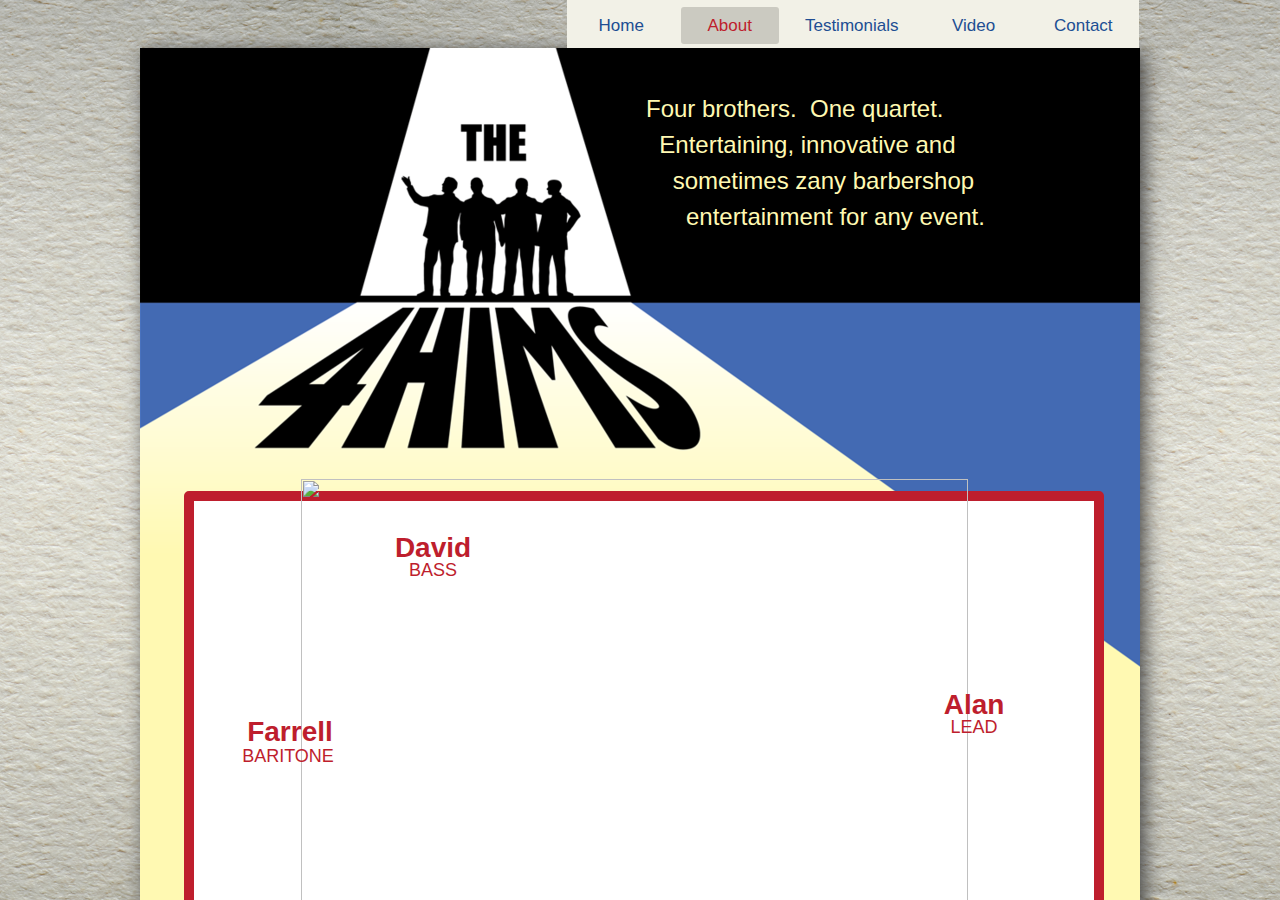
==== commit d5030d5d: "videos" ====
--- a/about.html
+++ b/about.html
@@ -72,7 +72,8 @@
     </script>
     <!-- END WAYBACK TOOLBAR INSERT -->
     <style type="text/css"> #wsb-element-00000000-0000-0000-0000-000284793794{top:41px;left:506px;position:absolute;z-index:46}#wsb-element-00000000-0000-0000-0000-000284793794 .txt{width:364px;height:156px}#wsb-element-00000000-0000-0000-0000-000284784828{top:-2px;left:0px;position:absolute;z-index:3}#wsb-element-00000000-0000-0000-0000-000284784828 .wsb-image-inner{padding:0px}#wsb-element-00000000-0000-0000-0000-000284784828 .wsb-image-inner div{width:1000px;height:933px;position:relative;overflow:hidden}#wsb-element-00000000-0000-0000-0000-000284784828 img{position:absolute}#wsb-element-00000000-0000-0000-0000-000282359090{top:-50px;left:427px;position:absolute;z-index:2}#wsb-element-00000000-0000-0000-0000-000282359090{width:572px;height:49px}#wsb-element-00000000-0000-0000-0000-000038918824{top:222px;left:38px;position:absolute;z-index:45}#wsb-element-00000000-0000-0000-0000-000038918824 .txt{width:189px;height:34px}#wsb-element-00000000-0000-0000-0000-000374268765{top:1893px;left:275px;position:absolute;z-index:63}#wsb-element-00000000-0000-0000-0000-000374268765 .wsb-image-inner{}#wsb-element-00000000-0000-0000-0000-000374268765 .wsb-image-inner div{width:450px;height:300px;position:relative;overflow:hidden}#wsb-element-00000000-0000-0000-0000-000374268765 img{position:absolute}#wsb-element-00000000-0000-0000-0000-000291621064{top:441px;left:44px;position:absolute;z-index:5}#wsb-element-00000000-0000-0000-0000-000291621064 .wsb-shape{width:900px;height:1418px;border:solid 10px #be1e2d;-webkit-border-radius:5px;-moz-border-radius:5px;-o-border-radius:5px;border-radius:5px;padding:0px;background:#fff;box-sizing:content-box;-moz-box-sizing:content-box}#wsb-element-00000000-0000-0000-0000-000291621063{top:1492px;left:119px;position:absolute;z-index:60}#wsb-element-00000000-0000-0000-0000-000291621063 .txt{width:782px;height:125px}#wsb-element-00000000-0000-0000-0000-000291621062{top:1700px;left:119px;position:absolute;z-index:61}#wsb-element-00000000-0000-0000-0000-000291621062 .txt{width:778px;height:150px}#wsb-element-00000000-0000-0000-0000-000291621061{top:1231px;left:119px;position:absolute;z-index:59}#wsb-element-00000000-0000-0000-0000-000291621061 .txt{width:786px;height:175px}#wsb-element-00000000-0000-0000-0000-000291621060{top:1658px;left:93px;position:absolute;z-index:56}#wsb-element-00000000-0000-0000-0000-000291621060 .txt{border:solid 3px #000;padding:0px;background:#000;width:192px;height:28px}#wsb-element-00000000-0000-0000-0000-000291621059{top:1449px;left:93px;position:absolute;z-index:57}#wsb-element-00000000-0000-0000-0000-000291621059 .txt{border:solid 3px #000;padding:0px;background:#000;width:222px;height:28px}#wsb-element-00000000-0000-0000-0000-000291621058{top:1189px;left:93px;position:absolute;z-index:58}#wsb-element-00000000-0000-0000-0000-000291621058 .txt{border:solid 3px #000;padding:0px;background:#000;width:180px;height:28px}#wsb-element-00000000-0000-0000-0000-000291621057{top:956px;left:93px;position:absolute;z-index:55}#wsb-element-00000000-0000-0000-0000-000291621057 .txt{border:solid 3px #000;padding:0px;background:#000;width:191px;height:28px}#wsb-element-00000000-0000-0000-0000-000291621056{top:477px;left:243px;position:absolute;z-index:50}#wsb-element-00000000-0000-0000-0000-000291621056 .txt{width:100px;height:42px}#wsb-element-00000000-0000-0000-0000-000291621055{top:506px;left:243px;position:absolute;z-index:52}#wsb-element-00000000-0000-0000-0000-000291621055 .txt{width:100px;height:29px}#wsb-element-00000000-0000-0000-0000-000291621054{top:663px;left:784px;position:absolute;z-index:54}#wsb-element-00000000-0000-0000-0000-000291621054 .txt{width:100px;height:29px}#wsb-element-00000000-0000-0000-0000-000291621053{top:634px;left:784px;position:absolute;z-index:51}#wsb-element-00000000-0000-0000-0000-000291621053 .txt{width:100px;height:42px}#wsb-element-00000000-0000-0000-0000-000291621052{top:661px;left:100px;position:absolute;z-index:49}#wsb-element-00000000-0000-0000-0000-000291621052 .txt{width:100px;height:42px}#wsb-element-00000000-0000-0000-0000-000291621051{top:689px;left:98px;position:absolute;z-index:53}#wsb-element-00000000-0000-0000-0000-000291621051 .txt{width:100px;height:35px}#wsb-element-00000000-0000-0000-0000-000291621050{top:890px;left:498px;position:absolute;z-index:47}#wsb-element-00000000-0000-0000-0000-000291621050 .txt{width:100px;height:42px}#wsb-element-00000000-0000-0000-0000-000291621049{top:919px;left:497px;position:absolute;z-index:48}#wsb-element-00000000-0000-0000-0000-000291621049 .txt{width:100px;height:29px}#wsb-element-00000000-0000-0000-0000-000291621048{top:429px;left:161px;position:absolute;z-index:46}#wsb-element-00000000-0000-0000-0000-000291621048 .wsb-image-inner{padding:0px}#wsb-element-00000000-0000-0000-0000-000291621048 .wsb-image-inner div{width:667px;height:466px;position:relative;overflow:hidden}#wsb-element-00000000-0000-0000-0000-000291621048 img{position:absolute}#wsb-element-00000000-0000-0000-0000-000291621047{top:998px;left:119px;position:absolute;z-index:39}#wsb-element-00000000-0000-0000-0000-000291621047 .txt{width:791px;height:150px} </style>
-    <div class="wsb-canvas body" style="background-color: #ffffff; background-image: url('./background.png'); background-position-x: center; background-position-y: center; background-position: center center; background-repeat: repeat; position: fixed; top: 0; bottom: 0; left: 0; right: 0; width: 100%; height: 100%; overflow: hidden;">
+    <div class="wsb-canvas body" style="background-color: #ffffff; background-image: url('background.jpg'); background-position-x: center; background-position-y: center; background-position: center center; background-repeat: repeat; position: fixed; top: 0; bottom: 0; left: 0; right: 0; width: 100%; height: 100%; overflow: hidden; background-size: 600px">
+    <!--div class="wsb-canvas body" style="background-color: #ffffff; background-image: url('./background.png'); background-position-x: center; background-position-y: center; background-position: center center; background-repeat: repeat; position: fixed; top: 0; bottom: 0; left: 0; right: 0; width: 100%; height: 100%; overflow: hidden;"-->
       <div class="wsb-canvas-page-container" style="position: absolute; top: 0; bottom: 0; left: 0; right: 0; width: 100%; height: 100%; overflow: auto;">
         <div id="wsb-canvas-template-page" class="wsb-canvas-page page" style="height: 2229px; margin: auto; width: 1000px; background-color: #fff9b2; position: relative; margin-top: 50px">
           <div id="wsb-canvas-template-container" style="position: absolute;">
